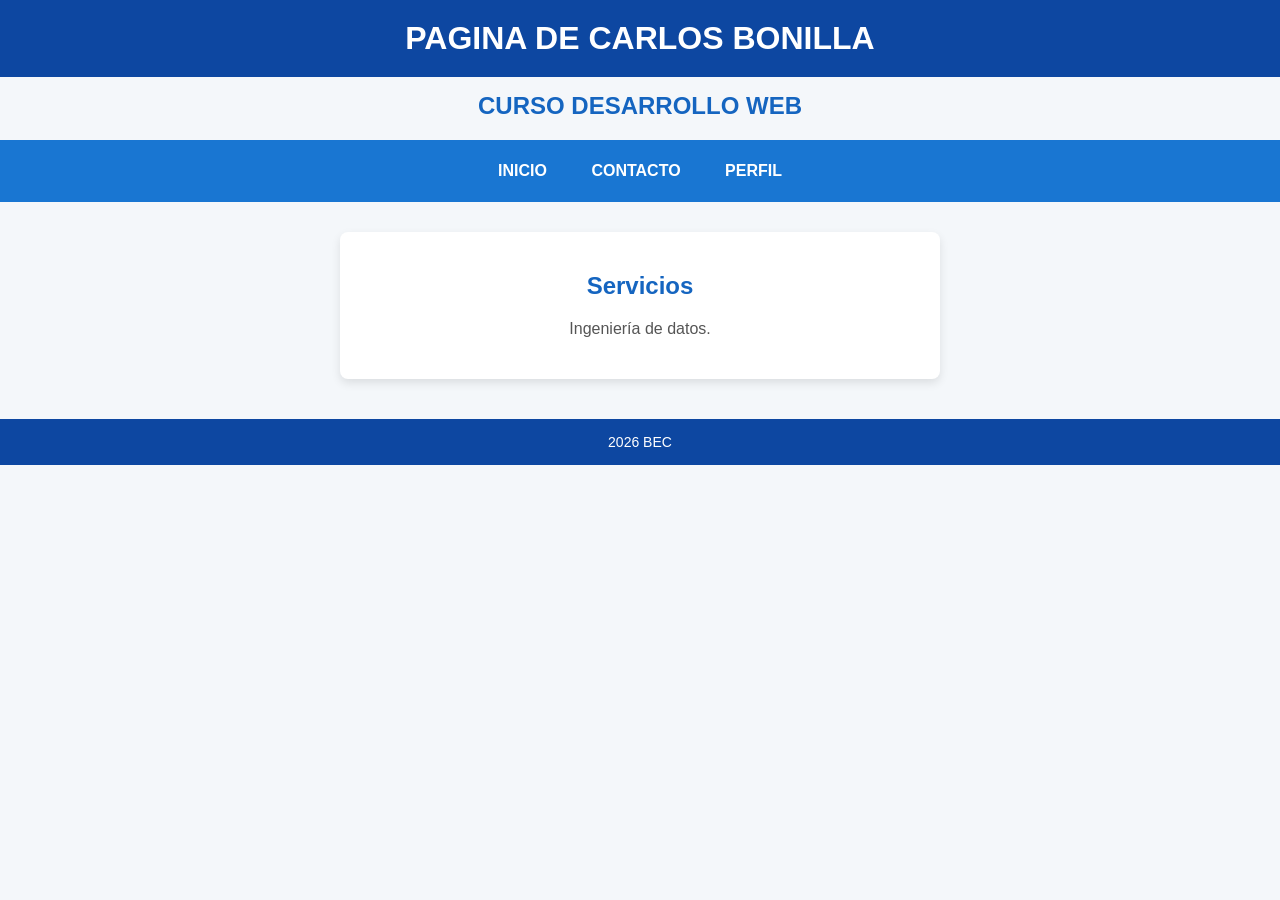
==== index.html @ a7adbd03 "FOTO PERFIL SUBIDA DE FOTO" ====
<!DOCTYPE html>
<html lang="es">
<head>
  <meta charset="UTF-8">
  <meta name="viewport" content="width=device-width, initial-scale=1.0">

  <!-- Cambie el título: es el texto de la pestaña del navegador
       y el que aparece en los resultados de búsqueda. -->
  <title>PAGINA DESARROLLO WEB</title>
  <meta name="description" content="Resumen del sitio en una sola línea.">

  <!-- La hoja de estilos se trabaja a partir de la sesión 3. -->
  <link rel="stylesheet" href="css/estilos.css">
</head>
<body>

  <!-- Un solo h1 por página. Aquí va su nombre o el título del sitio. -->
  <h1>PAGINA DE CARLOS BONILLA</h1>
  <H2>CURSO DESARROLLO WEB</H2>

  <!-- El contenido de la sesión 1 se escribe a partir de aquí:
       párrafos, encabezados h2, listas, enlaces e imágenes.
       Las imágenes van en la carpeta img y se llaman así:
       <img src="img/perfil.jpg" alt="Descripción de la imagen"> -->
<header>
    <nav>
      <a href="index.html">INICIO</a>
      <a href="CONTACTOS.HTML">CONTACTO</a>
      <a href="PERFIL.HTML">PERFIL</a>
    </nav>
  </header>

  <main>
    <section>
      <h2>Servicios</h2>
      <p>Ingeniería de datos.</p>
    </section>
  </main>

  <footer>
    <p>2026 BEC</p>
  </footer>
</body>

       
  <!-- El JavaScript se trabaja a partir de la sesión 4. -->
  <script src="js/scripts.js"></script>
</body>
</html>
---- css/estilos.css ----
/* =========================================
   ESTILOS GENERALES Y COLORES (AZUL Y BLANCO)
   ========================================= */

body {
    font-family: Arial, Helvetica, sans-serif;
    background-color: #f4f7fa;
    color: #333333;
    margin: 0;
    padding: 0;
}

/* Encabezados */
h1 {
    background-color: #0d47a1;
    color: #ffffff;
    margin: 0;
    padding: 20px;
    text-align: center;
}

h2 {
    color: #1565c0;
    text-align: center;
    margin-top: 15px;
}

/* =========================================
   MENÚ DE NAVEGACIÓN
   ========================================= */

header nav {
    background-color: #1976d2;
    text-align: center;
    padding: 12px 0;
}

header nav a {
    color: #ffffff;
    text-decoration: none;
    font-weight: bold;
    padding: 10px 20px;
    display: inline-block;
    transition: background-color 0.3s;
}

header nav a:hover {
    background-color: #0d47a1;
    border-radius: 4px;
}

/* =========================================
   CONTENIDO PRINCIPAL Y SECCIÓN
   ========================================= */

main {
    max-width: 600px;
    margin: 30px auto;
    padding: 0 20px;
}

section {
    background-color: #ffffff;
    padding: 25px;
    border-radius: 8px;
    box-shadow: 0px 4px 10px rgba(0, 0, 0, 0.1);
    margin-bottom: 20px;
}

section p {
    text-align: center;
    color: #555555;
}

/* =========================================
   ESTILOS PARA EL FORMULARIO
   ========================================= */

form {
    margin-top: 20px;
}

label {
    font-weight: bold;
    color: #0d47a1;
}

input[type="text"],
input[type="email"],
textarea {
    width: 100%;
    padding: 10px;
    margin-top: 5px;
    margin-bottom: 15px;
    border: 1px solid #bbdefb;
    border-radius: 4px;
    box-sizing: border-box;
    font-size: 14px;
}

input[type="text"]:focus,
input[type="email"]:focus,
textarea:focus {
    outline: none;
    border-color: #1976d2;
    box-shadow: 0 0 5px rgba(25, 118, 210, 0.5);
}

button[type="submit"] {
    background-color: #1976d2;
    color: #ffffff;
    border: none;
    padding: 12px 20px;
    width: 100%;
    font-size: 16px;
    font-weight: bold;
    border-radius: 4px;
    cursor: pointer;
    transition: background-color 0.3s;
}

button[type="submit"]:hover {
    background-color: #0d47a1;
}

/* =========================================
   ESTILOS PARA TABLAS (EXPERIENCIA LABORAL)
   ========================================= */

table {
    width: 100%;
    border-collapse: collapse;
    margin: 20px 0;
    font-size: 15px;
    background-color: #ffffff;
    border-radius: 6px;
    overflow: hidden;
    box-shadow: 0 2px 8px rgba(0, 0, 0, 0.08);
}

table th {
    background-color: #1976d2;
    color: #ffffff;
    text-align: left;
    padding: 12px 15px;
    font-weight: bold;
}

table td {
    padding: 12px 15px;
    border-bottom: 1px solid #e0e0e0;
    color: #333333;
}

table tbody tr:nth-of-type(even) {
    background-color: #f4f7fa;
}

table tbody tr:hover {
    background-color: #e3f2fd;
}

/* =========================================
   ESTILOS PARA HABILIDADES TÉCNICAS (BARRAS)
   ========================================= */

.habilidad {
    margin-bottom: 20px;
}

.info-habilidad {
    display: flex;
    justify-content: space-between;
    font-weight: bold;
    color: #0d47a1;
    margin-bottom: 6px;
}

.barra-base {
    background-color: #e0e0e0;
    height: 16px;            /* Altura fija para que la barra se vea */
    border-radius: 8px;
    width: 100%;
    display: block;
    overflow: hidden;
}

.barra-progreso {
    height: 100%;
    background-color: #1976d2; /* Color azul */
    border-radius: 8px;
    display: block;
}

.html-css {
    width: 85%;
}

.datos {
    width: 70%;
}

.js {
    width: 50%;
}

/* =========================================
   PIE DE PÁGINA (FOOTER)
   ========================================= */

footer {
    background-color: #0d47a1;
    color: #ffffff;
    text-align: center;
    padding: 15px 0;
    margin-top: 40px;
}

footer p {
    margin: 0;
    font-size: 14px;
}
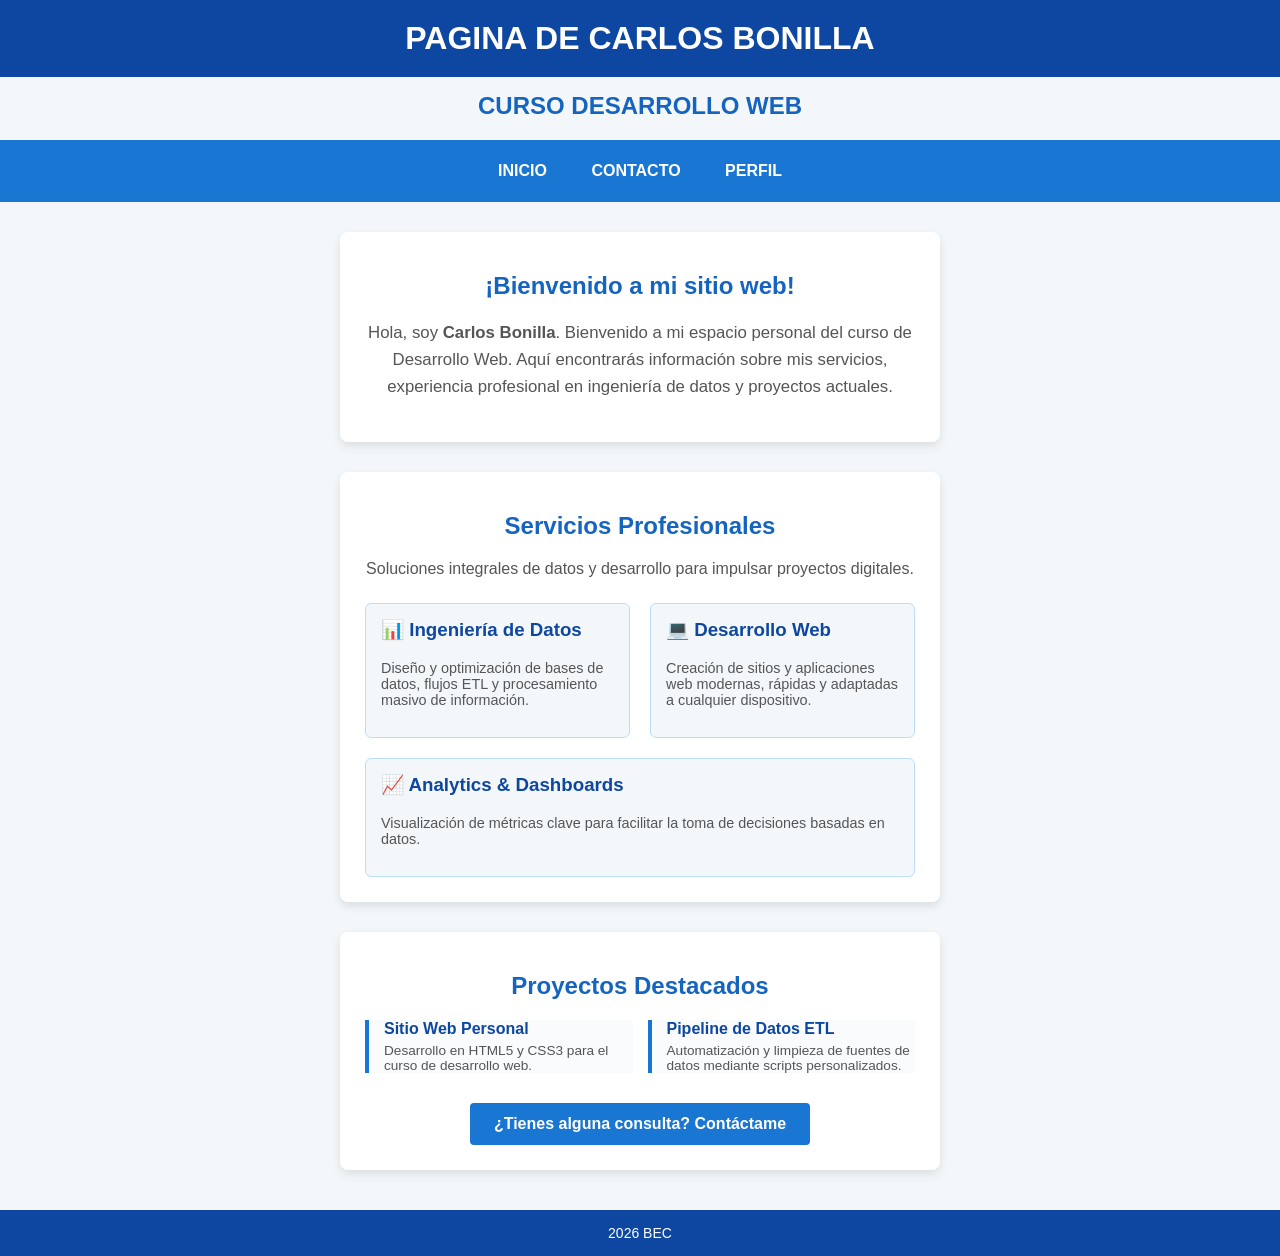
==== commit b824780c: "ACTUALIZAR INDEX AGREGAR SECCIONES" ====
--- a/index.html
+++ b/index.html
@@ -4,25 +4,17 @@
   <meta charset="UTF-8">
   <meta name="viewport" content="width=device-width, initial-scale=1.0">
 
-  <!-- Cambie el título: es el texto de la pestaña del navegador
-       y el que aparece en los resultados de búsqueda. -->
   <title>PAGINA DESARROLLO WEB</title>
-  <meta name="description" content="Resumen del sitio en una sola línea.">
+  <meta name="description" content="Sitio personal y portafolio profesional de Carlos Bonilla.">
 
-  <!-- La hoja de estilos se trabaja a partir de la sesión 3. -->
   <link rel="stylesheet" href="css/estilos.css">
 </head>
 <body>
 
-  <!-- Un solo h1 por página. Aquí va su nombre o el título del sitio. -->
   <h1>PAGINA DE CARLOS BONILLA</h1>
-  <H2>CURSO DESARROLLO WEB</H2>
+  <h2>CURSO DESARROLLO WEB</h2>
 
-  <!-- El contenido de la sesión 1 se escribe a partir de aquí:
-       párrafos, encabezados h2, listas, enlaces e imágenes.
-       Las imágenes van en la carpeta img y se llaman así:
-       <img src="img/perfil.jpg" alt="Descripción de la imagen"> -->
-<header>
+  <header>
     <nav>
       <a href="index.html">INICIO</a>
       <a href="CONTACTOS.HTML">CONTACTO</a>
@@ -31,19 +23,70 @@
   </header>
 
   <main>
+    <!-- 1. SECCIÓN DE BIENVENIDA -->
     <section>
-      <h2>Servicios</h2>
-      <p>Ingeniería de datos.</p>
+      <h2>¡Bienvenido a mi sitio web!</h2>
+      <p style="font-size: 1.05rem; line-height: 1.6; text-align: center;">
+        Hola, soy <strong>Carlos Bonilla</strong>. Bienvenido a mi espacio personal del curso de Desarrollo Web. Aquí encontrarás información sobre mis servicios, experiencia profesional en ingeniería de datos y proyectos actuales.
+      </p>
+    </section>
+
+    <!-- 2. SECCIÓN DE SERVICIOS -->
+    <section style="margin-top: 30px;">
+      <h2>Servicios Profesionales</h2>
+      <p style="text-align: center;">Soluciones integrales de datos y desarrollo para impulsar proyectos digitales.</p>
+
+      <div style="display: flex; flex-wrap: wrap; gap: 20px; margin-top: 25px; text-align: left;">
+        
+        <!-- Servicio 1 -->
+        <div style="flex: 1; min-width: 200px; padding: 15px; border: 1px solid #bbdefb; border-radius: 6px; background-color: #f4f7fa;">
+          <h3 style="color: #0d47a1; margin-top: 0;">📊 Ingeniería de Datos</h3>
+          <p style="text-align: left; font-size: 0.9rem;">Diseño y optimización de bases de datos, flujos ETL y procesamiento masivo de información.</p>
+        </div>
+
+        <!-- Servicio 2 -->
+        <div style="flex: 1; min-width: 200px; padding: 15px; border: 1px solid #bbdefb; border-radius: 6px; background-color: #f4f7fa;">
+          <h3 style="color: #0d47a1; margin-top: 0;">💻 Desarrollo Web</h3>
+          <p style="text-align: left; font-size: 0.9rem;">Creación de sitios y aplicaciones web modernas, rápidas y adaptadas a cualquier dispositivo.</p>
+        </div>
+
+        <!-- Servicio 3 -->
+        <div style="flex: 1; min-width: 200px; padding: 15px; border: 1px solid #bbdefb; border-radius: 6px; background-color: #f4f7fa;">
+          <h3 style="color: #0d47a1; margin-top: 0;">📈 Analytics & Dashboards</h3>
+          <p style="text-align: left; font-size: 0.9rem;">Visualización de métricas clave para facilitar la toma de decisiones basadas en datos.</p>
+        </div>
+
+      </div>
+    </section>
+
+    <!-- 3. SECCIÓN DE PROYECTOS DESTACADOS -->
+    <section style="margin-top: 30px;">
+      <h2>Proyectos Destacados</h2>
+      <div style="display: flex; flex-wrap: wrap; gap: 15px; margin-top: 20px;">
+        
+        <div style="flex: 1; min-width: 220px; border-left: 4px solid #1976d2; padding-left: 15px; background: #f9fbfd;">
+          <h4 style="margin: 0; color: #0d47a1;">Sitio Web Personal</h4>
+          <p style="font-size: 0.85rem; margin: 5px 0 0 0; text-align: left;">Desarrollo en HTML5 y CSS3 para el curso de desarrollo web.</p>
+        </div>
+
+        <div style="flex: 1; min-width: 220px; border-left: 4px solid #1976d2; padding-left: 15px; background: #f9fbfd;">
+          <h4 style="margin: 0; color: #0d47a1;">Pipeline de Datos ETL</h4>
+          <p style="font-size: 0.85rem; margin: 5px 0 0 0; text-align: left;">Automatización y limpieza de fuentes de datos mediante scripts personalizados.</p>
+        </div>
+
+      </div>
+
+      <!-- Botón de llamado a la acción -->
+      <div style="text-align: center; margin-top: 30px;">
+        <a href="CONTACTOS.HTML" style="background-color: #1976d2; color: white; padding: 12px 24px; text-decoration: none; border-radius: 4px; font-weight: bold; display: inline-block;">¿Tienes alguna consulta? Contáctame</a>
+      </div>
     </section>
   </main>
 
   <footer>
     <p>2026 BEC</p>
   </footer>
-</body>
 
-       
-  <!-- El JavaScript se trabaja a partir de la sesión 4. -->
   <script src="js/scripts.js"></script>
 </body>
-</html>
+</html>
--- a/css/estilos.css
+++ b/css/estilos.css
@@ -219,4 +219,45 @@
 footer p {
     margin: 0;
     font-size: 14px;
+}
+/* Estilo para ajustar la foto de perfil */
+.perfil-avatar {
+    width: 150px;
+    height: 150px;
+    object-fit: cover;
+    border-radius: 50%;
+    display: block;
+    margin: 0 auto 15px auto;
+    border: 3px solid #1976d2;
+}
+
+/* Tamaño y estilo para la foto de perfil */
+.perfil-avatar {
+  width: 160px;
+  height: 160px;
+  object-fit: cover;
+  border-radius: 50%;
+  border: 4px solid #1976d2;
+  display: block;
+  margin: 0 auto 15px auto;
+}
+
+/* Estilo para la lista de contacto dentro del perfil */
+.datos-contacto {
+  margin-top: 15px;
+  font-size: 0.95rem;
+}
+
+.datos-contacto p {
+  margin: 5px 0;
+}
+
+.datos-contacto a {
+  color: #1976d2;
+  text-decoration: none;
+  font-weight: bold;
+}
+
+.datos-contacto a:hover {
+  text-decoration: underline;
 }
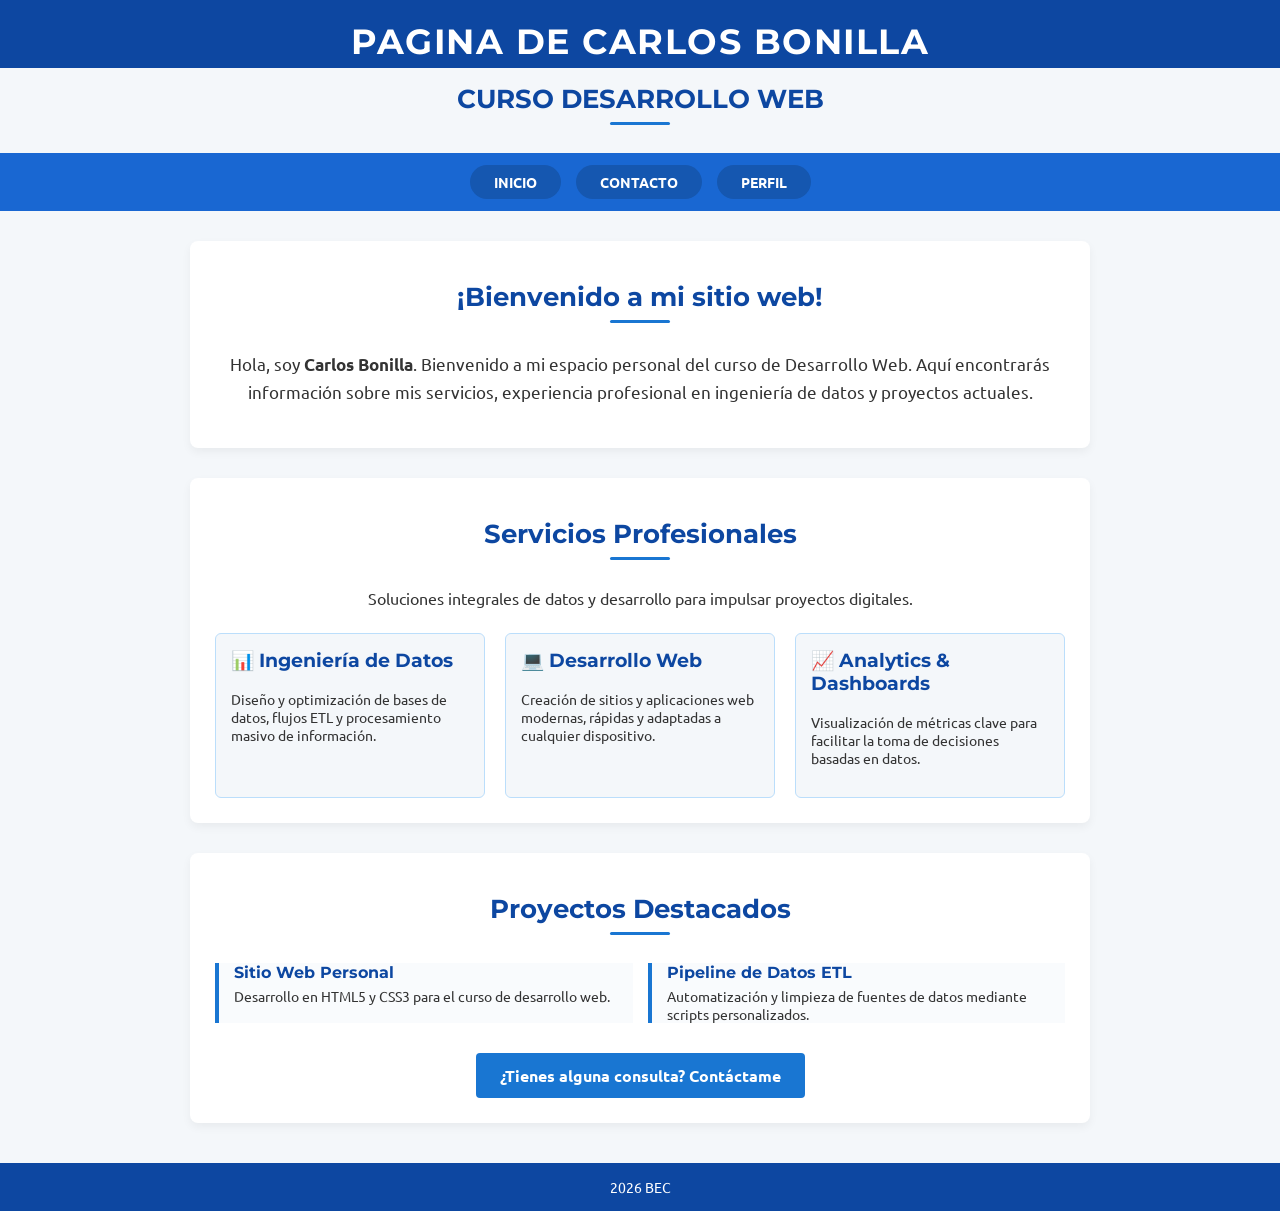
==== commit d150e157: "JAVA APLICAR INTERACCION EN PERFIL" ====
--- a/index.html
+++ b/index.html
@@ -8,6 +8,7 @@
   <meta name="description" content="Sitio personal y portafolio profesional de Carlos Bonilla.">
 
   <link rel="stylesheet" href="css/estilos.css">
+  <script src="js/scripts.js" defer></script>
 </head>
 <body>
 
--- a/css/estilos.css
+++ b/css/estilos.css
@@ -1,251 +1,193 @@
+@import url('https://fonts.googleapis.com/css2?family=Playwrite+Cuba+Guides&family=Montserrat:wght@600;700&family=Ubuntu:wght@400;500&display=swap');
+
+.clase-cursiva {
+  font-family: 'Playwrite Cuba Guides', cursive !important;
+  font-weight: normal;
+}
+
 /* =========================================
-   ESTILOS GENERALES Y COLORES (AZUL Y BLANCO)
+   VARIABLES DE PALETA AZUL
    ========================================= */
-
+:root {
+  --principal: #0d47a1; /* Azul oscuro */
+  --acento: #1976d2;    /* Azul medio */
+  --fondo: #f4f7fa;     /* Blanco / Gris muy claro */
+  --texto: #333333;     /* Texto oscuro */
+
+  --fuente-titulos: 'Montserrat', Arial, sans-serif;
+  --fuente-texto: 'Ubuntu', Arial, sans-serif;
+}
+
+/* Aplicación general */
 body {
-    font-family: Arial, Helvetica, sans-serif;
-    background-color: #f4f7fa;
-    color: #333333;
-    margin: 0;
-    padding: 0;
-}
-
-/* Encabezados */
+  background-color: var(--fondo);
+  color: var(--texto);
+  font-family: var(--fuente-texto);
+  margin: 0;
+  padding: 0;
+}
+
+h1, h2, h3, h4 {
+  font-family: var(--fuente-titulos);
+}
+
 h1 {
-    background-color: #0d47a1;
-    color: #ffffff;
-    margin: 0;
-    padding: 20px;
-    text-align: center;
-}
-
+  background-color: var(--principal);
+  color: #ffffff;
+  text-align: center;
+  padding: 20px 10px 5px 10px;
+  margin: 0;
+  font-size: 2.2rem;
+  letter-spacing: 1.5px;
+  text-transform: uppercase;
+}
+
+.subtitulo-header {
+  background-color: var(--principal);
+  color: #ffffff;
+  text-align: center;
+  margin: 0;
+  padding-bottom: 15px;
+  font-size: 1.2rem;
+}
+
+/* BARRA DE NAVEGACIÓN EN ENCABEZADO */
+header {
+  background-color: #1967d2;
+  padding: 12px 0;
+}
+
+header nav {
+  display: flex;
+  justify-content: center;
+  align-items: center;
+  gap: 15px;
+}
+
+header nav a {
+  background-color: #1557b0;
+  color: #ffffff;
+  text-decoration: none;
+  font-weight: 600;
+  font-size: 0.9rem;
+  padding: 8px 24px;
+  border-radius: 20px;
+  transition: background-color 0.3s ease;
+}
+
+header nav a:hover,
+header nav a.activo {
+  background-color: #0d47a1;
+}
+
+/* CENTRADO DE SUBTÍTULOS (H2) */
 h2 {
-    color: #1565c0;
-    text-align: center;
-    margin-top: 15px;
-}
-
-/* =========================================
-   MENÚ DE NAVEGACIÓN
-   ========================================= */
-
-header nav {
-    background-color: #1976d2;
-    text-align: center;
-    padding: 12px 0;
-}
-
-header nav a {
-    color: #ffffff;
-    text-decoration: none;
-    font-weight: bold;
-    padding: 10px 20px;
-    display: inline-block;
-    transition: background-color 0.3s;
-}
-
-header nav a:hover {
-    background-color: #0d47a1;
-    border-radius: 4px;
-}
-
-/* =========================================
-   CONTENIDO PRINCIPAL Y SECCIÓN
-   ========================================= */
-
+  color: var(--principal);
+  text-align: center;
+  margin-top: 15px;
+  margin-bottom: 20px;
+  font-size: 1.6rem;
+  position: relative;
+  padding-bottom: 8px;
+}
+
+h2::after {
+  content: "";
+  display: block;
+  width: 60px;
+  height: 3px;
+  background-color: var(--acento);
+  margin: 8px auto 0 auto;
+  border-radius: 2px;
+}
+
+/* ESTRUCTURA CONTENEDOR PRINCIPAL */
 main {
-    max-width: 600px;
-    margin: 30px auto;
-    padding: 0 20px;
+  max-width: 900px;
+  margin: 30px auto;
+  padding: 0 20px;
 }
 
 section {
-    background-color: #ffffff;
-    padding: 25px;
-    border-radius: 8px;
-    box-shadow: 0px 4px 10px rgba(0, 0, 0, 0.1);
-    margin-bottom: 20px;
-}
-
-section p {
-    text-align: center;
-    color: #555555;
-}
-
-/* =========================================
-   ESTILOS PARA EL FORMULARIO
-   ========================================= */
-
-form {
-    margin-top: 20px;
-}
-
-label {
-    font-weight: bold;
-    color: #0d47a1;
-}
-
-input[type="text"],
-input[type="email"],
-textarea {
-    width: 100%;
-    padding: 10px;
-    margin-top: 5px;
-    margin-bottom: 15px;
-    border: 1px solid #bbdefb;
-    border-radius: 4px;
-    box-sizing: border-box;
-    font-size: 14px;
-}
-
-input[type="text"]:focus,
-input[type="email"]:focus,
-textarea:focus {
-    outline: none;
-    border-color: #1976d2;
-    box-shadow: 0 0 5px rgba(25, 118, 210, 0.5);
-}
-
-button[type="submit"] {
-    background-color: #1976d2;
-    color: #ffffff;
-    border: none;
-    padding: 12px 20px;
-    width: 100%;
-    font-size: 16px;
-    font-weight: bold;
-    border-radius: 4px;
-    cursor: pointer;
-    transition: background-color 0.3s;
-}
-
-button[type="submit"]:hover {
-    background-color: #0d47a1;
-}
-
-/* =========================================
-   ESTILOS PARA TABLAS (EXPERIENCIA LABORAL)
-   ========================================= */
-
-table {
-    width: 100%;
-    border-collapse: collapse;
-    margin: 20px 0;
-    font-size: 15px;
-    background-color: #ffffff;
-    border-radius: 6px;
-    overflow: hidden;
-    box-shadow: 0 2px 8px rgba(0, 0, 0, 0.08);
-}
-
-table th {
-    background-color: #1976d2;
-    color: #ffffff;
-    text-align: left;
-    padding: 12px 15px;
-    font-weight: bold;
-}
-
-table td {
-    padding: 12px 15px;
-    border-bottom: 1px solid #e0e0e0;
-    color: #333333;
-}
-
-table tbody tr:nth-of-type(even) {
-    background-color: #f4f7fa;
-}
-
-table tbody tr:hover {
-    background-color: #e3f2fd;
-}
-
-/* =========================================
-   ESTILOS PARA HABILIDADES TÉCNICAS (BARRAS)
-   ========================================= */
-
-.habilidad {
-    margin-bottom: 20px;
-}
-
-.info-habilidad {
-    display: flex;
-    justify-content: space-between;
-    font-weight: bold;
-    color: #0d47a1;
-    margin-bottom: 6px;
-}
-
-.barra-base {
-    background-color: #e0e0e0;
-    height: 16px;            /* Altura fija para que la barra se vea */
-    border-radius: 8px;
-    width: 100%;
-    display: block;
-    overflow: hidden;
-}
-
-.barra-progreso {
-    height: 100%;
-    background-color: #1976d2; /* Color azul */
-    border-radius: 8px;
-    display: block;
-}
-
-.html-css {
-    width: 85%;
-}
-
-.datos {
-    width: 70%;
-}
-
-.js {
-    width: 50%;
-}
-
-/* =========================================
-   PIE DE PÁGINA (FOOTER)
-   ========================================= */
-
-footer {
-    background-color: #0d47a1;
-    color: #ffffff;
-    text-align: center;
-    padding: 15px 0;
-    margin-top: 40px;
-}
-
-footer p {
-    margin: 0;
-    font-size: 14px;
-}
-/* Estilo para ajustar la foto de perfil */
+  background-color: #ffffff;
+  padding: 25px;
+  border-radius: 8px;
+  box-shadow: 0px 4px 10px rgba(0, 0, 0, 0.05);
+  margin-bottom: 20px;
+}
+
+.btn-primario {
+  background-color: #1565c0;
+  color: #ffffff;
+  text-decoration: none;
+  font-weight: 600;
+  font-size: 0.95rem;
+  padding: 8px 18px;
+  border-radius: 20px;
+  transition: all 0.3s ease;
+  display: inline-block;
+  border: 1px solid transparent;
+}
+
+.btn-primario:hover {
+  background-color: var(--principal);
+  color: #ffffff;
+  transform: translateY(-2px);
+}
+
+/* EFECTO HOVER DE AMPLIACIÓN PARA SECCIONES */
+.tarjeta-efecto {
+  transition: transform 0.3s ease, box-shadow 0.3s ease;
+}
+
+.tarjeta-efecto:hover {
+  transform: translateY(-5px) scale(1.015);
+  box-shadow: 0 10px 20px rgba(0, 0, 0, 0.12);
+}
+
+/* GRID EN 2 COLUMNAS CON ALINEACIÓN INDEPENDIENTE */
+@media (min-width: 768px) {
+  .grid-dos-columnas {
+    display: grid;
+    grid-template-columns: 1fr 1fr;
+    gap: 20px;
+    align-items: start;
+  }
+}
+
+/* TECH STACK BADGES */
+.tech-stack {
+  display: flex;
+  flex-wrap: wrap;
+  justify-content: center;
+  gap: 10px;
+  margin: 20px 0;
+}
+
+.badge {
+  background-color: #e3f2fd;
+  color: var(--principal);
+  border: 1px solid var(--acento);
+  padding: 6px 14px;
+  border-radius: 15px;
+  font-size: 0.85rem;
+  font-weight: bold;
+}
+
 .perfil-avatar {
-    width: 150px;
-    height: 150px;
-    object-fit: cover;
-    border-radius: 50%;
-    display: block;
-    margin: 0 auto 15px auto;
-    border: 3px solid #1976d2;
-}
-
-/* Tamaño y estilo para la foto de perfil */
-.perfil-avatar {
-  width: 160px;
-  height: 160px;
+  width: 150px;
+  height: 150px;
   object-fit: cover;
   border-radius: 50%;
-  border: 4px solid #1976d2;
   display: block;
   margin: 0 auto 15px auto;
-}
-
-/* Estilo para la lista de contacto dentro del perfil */
+  border: 3px solid var(--acento);
+}
+
 .datos-contacto {
   margin-top: 15px;
   font-size: 0.95rem;
+  text-align: center;
 }
 
 .datos-contacto p {
@@ -253,11 +195,194 @@
 }
 
 .datos-contacto a {
-  color: #1976d2;
+  color: var(--acento);
   text-decoration: none;
   font-weight: bold;
 }
 
 .datos-contacto a:hover {
   text-decoration: underline;
+}
+
+/* TABLAS */
+table {
+  width: 100%;
+  border-collapse: collapse;
+  margin: 10px 0;
+  font-size: 14px;
+  background-color: #ffffff;
+}
+
+table th {
+  background-color: var(--acento);
+  color: #ffffff;
+  text-align: left;
+  padding: 10px 12px;
+}
+
+table td {
+  padding: 10px 12px;
+  border-bottom: 1px solid #e0e0e0;
+}
+
+/* HABILIDADES TÉCNICAS */
+.habilidad {
+  margin-bottom: 15px;
+}
+
+.info-habilidad {
+  display: flex;
+  justify-content: space-between;
+  font-weight: bold;
+  color: var(--principal);
+  margin-bottom: 6px;
+}
+
+.barra-base {
+  background-color: #e0e0e0;
+  height: 14px;
+  border-radius: 8px;
+  width: 100%;
+  overflow: hidden;
+}
+
+.barra-progreso {
+  height: 100%;
+  background-color: var(--acento);
+  border-radius: 8px;
+  transition: width 1s ease-in-out;
+}
+
+.html-css { width: 85%; }
+.datos { width: 70%; }
+.js { width: 50%; }
+
+/* TARJETAS DE PROYECTOS (ALINEADAS ARRIBA PARA EXPANSIÓN INDEPENDIENTE) */
+.tarjetas {
+  display: grid;
+  grid-template-columns: repeat(auto-fit, minmax(240px, 1fr));
+  gap: 20px;
+  margin-top: 20px;
+  align-items: start;
+}
+
+.tarjetas article {
+  background-color: #f8fafc;
+  border: 1px solid #bbdefb;
+  border-radius: 8px;
+  padding: 20px;
+  box-shadow: 0 4px 6px rgba(0, 0, 0, 0.05);
+  transition: transform 0.3s ease, box-shadow 0.3s ease;
+  display: flex;
+  flex-direction: column;
+  justify-content: space-between;
+}
+
+.tarjetas article:hover {
+  transform: translateY(-4px);
+  box-shadow: 0 6px 12px rgba(0, 0, 0, 0.1);
+}
+
+.tarjetas article h3 {
+  color: var(--principal);
+  margin-top: 0;
+  margin-bottom: 10px;
+  text-align: left;
+}
+
+.tarjetas article p {
+  color: var(--texto);
+  margin: 0 0 15px 0;
+}
+
+/* BOTÓN VER DETALLES */
+.btn-proyecto {
+  display: inline-block;
+  background-color: var(--acento);
+  color: #ffffff;
+  padding: 10px 14px;
+  border-radius: 6px;
+  font-size: 0.85rem;
+  font-weight: bold;
+  text-align: center;
+  border: none;
+  cursor: pointer;
+  transition: background-color 0.3s ease, transform 0.2s ease;
+  width: 100%;
+}
+
+.btn-proyecto:hover {
+  background-color: var(--principal);
+}
+
+/* DETALLES OCULTOS DE TARJETAS DE PROYECTO */
+.detalles-extra {
+  display: none;
+  margin-top: 10px;
+  padding-top: 10px;
+  border-top: 1px dashed var(--acento);
+  font-size: 0.88rem;
+  color: var(--texto);
+}
+
+.detalles-extra.activo {
+  display: block;
+}
+
+/* FOOTER */
+footer {
+  background-color: var(--principal);
+  color: #ffffff;
+  text-align: center;
+  padding: 15px 0;
+  margin-top: 40px;
+}
+
+footer p {
+  margin: 0;
+  font-size: 14px;
+}
+
+/* BOTÓN Y SECCIÓN DESPLEGABLE DE MÁS PROYECTOS */
+#ver-mas {
+  display: inline-flex;
+  align-items: center;
+  justify-content: center;
+  gap: 8px;
+  margin: 20px auto 10px auto;
+  padding: 10px 22px;
+  background-color: var(--acento);
+  color: #ffffff;
+  border: none;
+  border-radius: 20px;
+  font-weight: bold;
+  font-size: 0.95rem;
+  cursor: pointer;
+  transition: background-color 0.3s ease, transform 0.2s ease;
+}
+
+#ver-mas:hover {
+  background-color: var(--principal);
+  transform: translateY(-2px);
+}
+
+#ver-mas .icono {
+  display: inline-block;
+  transition: transform 0.3s ease;
+}
+
+#ver-mas[aria-expanded="true"] .icono {
+  transform: rotate(180deg);
+}
+
+.desplegable {
+  display: none;
+  opacity: 0;
+  transition: opacity 0.4s ease;
+}
+
+.desplegable.activo {
+  display: block !important;
+  opacity: 1;
+  margin-top: 15px;
 }
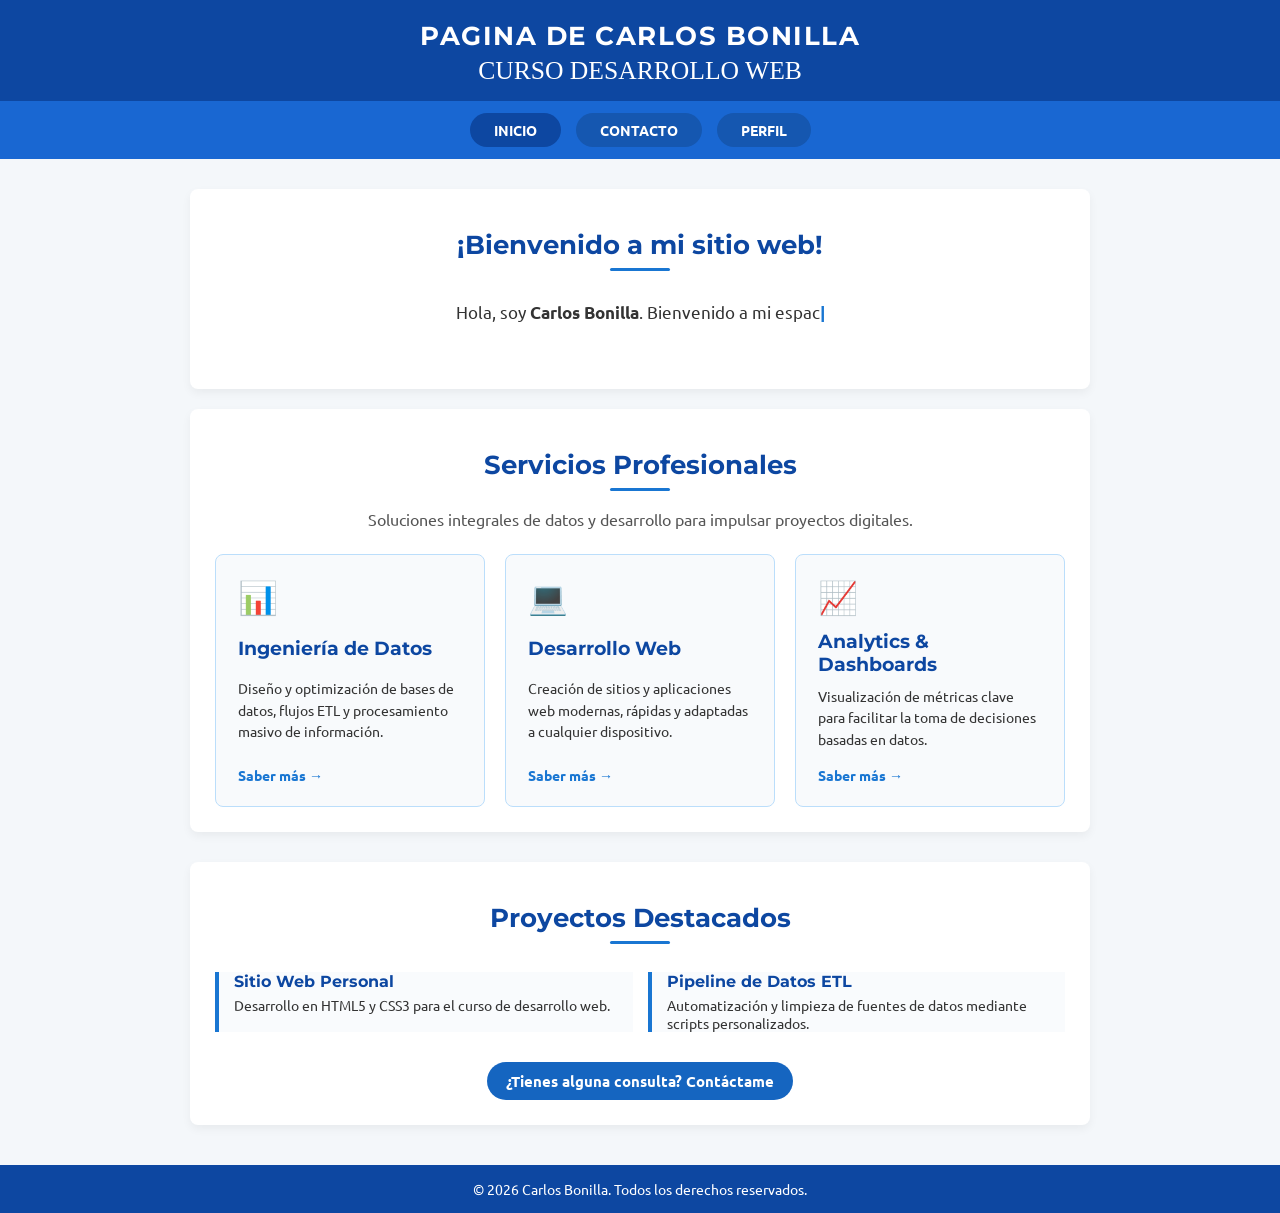
==== commit 57070765: "EFECTOS EN INDEX SE INCORPORARON EFECTOS EN INICIO" ====
--- a/index.html
+++ b/index.html
@@ -13,49 +13,55 @@
 <body>
 
   <h1>PAGINA DE CARLOS BONILLA</h1>
-  <h2>CURSO DESARROLLO WEB</h2>
+  <p class="subtitulo-header clase-cursiva">CURSO DESARROLLO WEB</p>
 
   <header>
     <nav>
-      <a href="index.html">INICIO</a>
+      <a href="index.html" class="activo">INICIO</a>
       <a href="CONTACTOS.HTML">CONTACTO</a>
       <a href="PERFIL.HTML">PERFIL</a>
     </nav>
   </header>
 
   <main>
-    <!-- 1. SECCIÓN DE BIENVENIDA -->
-    <section>
+    <!-- 1. SECCIÓN DE BIENVENIDA CON EFECTO TIPO MECANOGRAFÍA -->
+    <section class="tarjeta-bienvenida">
       <h2>¡Bienvenido a mi sitio web!</h2>
-      <p style="font-size: 1.05rem; line-height: 1.6; text-align: center;">
-        Hola, soy <strong>Carlos Bonilla</strong>. Bienvenido a mi espacio personal del curso de Desarrollo Web. Aquí encontrarás información sobre mis servicios, experiencia profesional en ingeniería de datos y proyectos actuales.
+      <p class="parrafo-bienvenida">
+        Hola, soy <strong>Carlos Bonilla</strong>. <span id="texto-tipeado"></span><span class="cursor-typewriter">|</span>
       </p>
     </section>
 
-    <!-- 2. SECCIÓN DE SERVICIOS -->
-    <section style="margin-top: 30px;">
+    <!-- 2. SECCIÓN DE SERVICIOS INTERACTIVOS -->
+    <section class="seccion-servicios">
       <h2>Servicios Profesionales</h2>
-      <p style="text-align: center;">Soluciones integrales de datos y desarrollo para impulsar proyectos digitales.</p>
+      <p class="subtitulo-seccion">Soluciones integrales de datos y desarrollo para impulsar proyectos digitales.</p>
 
-      <div style="display: flex; flex-wrap: wrap; gap: 20px; margin-top: 25px; text-align: left;">
+      <div class="grid-servicios">
         
         <!-- Servicio 1 -->
-        <div style="flex: 1; min-width: 200px; padding: 15px; border: 1px solid #bbdefb; border-radius: 6px; background-color: #f4f7fa;">
-          <h3 style="color: #0d47a1; margin-top: 0;">📊 Ingeniería de Datos</h3>
-          <p style="text-align: left; font-size: 0.9rem;">Diseño y optimización de bases de datos, flujos ETL y procesamiento masivo de información.</p>
-        </div>
+        <article class="tarjeta-servicio" onclick="abrirModal('modal-datos')">
+          <div class="icono-servicio">📊</div>
+          <h3>Ingeniería de Datos</h3>
+          <p>Diseño y optimización de bases de datos, flujos ETL y procesamiento masivo de información.</p>
+          <span class="btn-ver-detalle">Saber más &rarr;</span>
+        </article>
 
         <!-- Servicio 2 -->
-        <div style="flex: 1; min-width: 200px; padding: 15px; border: 1px solid #bbdefb; border-radius: 6px; background-color: #f4f7fa;">
-          <h3 style="color: #0d47a1; margin-top: 0;">💻 Desarrollo Web</h3>
-          <p style="text-align: left; font-size: 0.9rem;">Creación de sitios y aplicaciones web modernas, rápidas y adaptadas a cualquier dispositivo.</p>
-        </div>
+        <article class="tarjeta-servicio" onclick="abrirModal('modal-web')">
+          <div class="icono-servicio">💻</div>
+          <h3>Desarrollo Web</h3>
+          <p>Creación de sitios y aplicaciones web modernas, rápidas y adaptadas a cualquier dispositivo.</p>
+          <span class="btn-ver-detalle">Saber más &rarr;</span>
+        </article>
 
         <!-- Servicio 3 -->
-        <div style="flex: 1; min-width: 200px; padding: 15px; border: 1px solid #bbdefb; border-radius: 6px; background-color: #f4f7fa;">
-          <h3 style="color: #0d47a1; margin-top: 0;">📈 Analytics & Dashboards</h3>
-          <p style="text-align: left; font-size: 0.9rem;">Visualización de métricas clave para facilitar la toma de decisiones basadas en datos.</p>
-        </div>
+        <article class="tarjeta-servicio" onclick="abrirModal('modal-analytics')">
+          <div class="icono-servicio">📈</div>
+          <h3>Analytics & Dashboards</h3>
+          <p>Visualización de métricas clave para facilitar la toma de decisiones basadas en datos.</p>
+          <span class="btn-ver-detalle">Saber más &rarr;</span>
+        </article>
 
       </div>
     </section>
@@ -79,15 +85,66 @@
 
       <!-- Botón de llamado a la acción -->
       <div style="text-align: center; margin-top: 30px;">
-        <a href="CONTACTOS.HTML" style="background-color: #1976d2; color: white; padding: 12px 24px; text-decoration: none; border-radius: 4px; font-weight: bold; display: inline-block;">¿Tienes alguna consulta? Contáctame</a>
+        <a href="CONTACTOS.HTML" class="btn-primario">¿Tienes alguna consulta? Contáctame</a>
       </div>
     </section>
   </main>
 
+  <!-- MODALES INFORMATIVOS (VENTANAS EMERGENTES) -->
+  <div id="modal-datos" class="modal-overlay" onclick="cerrarModalAfuera(event, 'modal-datos')">
+    <div class="modal-contenido">
+      <button class="modal-cerrar" onclick="cerrarModal('modal-datos')">&times;</button>
+      <div class="modal-header">
+        <span class="modal-icono">📊</span>
+        <h3>Ingeniería de Datos</h3>
+      </div>
+      <p class="modal-sub">Arquitectura de Datos & Pipelines ETL</p>
+      <ul>
+        <li><strong>Modelado de Datos:</strong> Diseño relacional y no relacional (SQL / NoSQL).</li>
+        <li><strong>Pipelines Automáticos:</strong> Automatización e ingesta continua con Python.</li>
+        <li><strong>Limpieza y Calidad:</strong> Transformación y normalización de información técnica.</li>
+        <li><strong>Optimización:</strong> Creación de índices y reducción de tiempos de consulta.</li>
+      </ul>
+    </div>
+  </div>
+
+  <div id="modal-web" class="modal-overlay" onclick="cerrarModalAfuera(event, 'modal-web')">
+    <div class="modal-contenido">
+      <button class="modal-cerrar" onclick="cerrarModal('modal-web')">&times;</button>
+      <div class="modal-header">
+        <span class="modal-icono">💻</span>
+        <h3>Desarrollo Web</h3>
+      </div>
+      <p class="modal-sub">Sistemas Web Modernos & Responsive</p>
+      <ul>
+        <li><strong>Frontend Adaptativo:</strong> Maquetación semántica estructurada con HTML5/CSS3.</li>
+        <li><strong>Interactividad Dinámica:</strong> Integración con JavaScript ES6+.</li>
+        <li><strong>Conexión API:</strong> Consumo de endpoints y servicios backend.</li>
+        <li><strong>Rendimiento:</strong> Sitios web optimizados con altos estándares de UX/UI.</li>
+      </ul>
+    </div>
+  </div>
+
+  <div id="modal-analytics" class="modal-overlay" onclick="cerrarModalAfuera(event, 'modal-analytics')">
+    <div class="modal-contenido">
+      <button class="modal-cerrar" onclick="cerrarModal('modal-analytics')">&times;</button>
+      <div class="modal-header">
+        <span class="modal-icono">📈</span>
+        <h3>Analytics & Dashboards</h3>
+      </div>
+      <p class="modal-sub">Inteligencia de Negocios & Visualización</p>
+      <ul>
+        <li><strong>Dashboards Interactivos:</strong> Visualización de métricas en tiempo real.</li>
+        <li><strong>Librerías Gráficas:</strong> Implementaciones con Chart.js y componentes dinámicos.</li>
+        <li><strong>Indicadores Clave:</strong> Medición precisa alineada con objetivos del proyecto.</li>
+        <li><strong>Reportes Estratégicos:</strong> Transformación de datos crudos en decisiones de negocio.</li>
+      </ul>
+    </div>
+  </div>
+
   <footer>
-    <p>2026 BEC</p>
+    <p>&copy; 2026 Carlos Bonilla. Todos los derechos reservados.</p>
   </footer>
 
-  <script src="js/scripts.js"></script>
 </body>
 </html>
--- a/css/estilos.css
+++ b/css/estilos.css
@@ -37,7 +37,7 @@
   text-align: center;
   padding: 20px 10px 5px 10px;
   margin: 0;
-  font-size: 2.2rem;
+  font-size: 1.6rem;
   letter-spacing: 1.5px;
   text-transform: uppercase;
 }
@@ -48,7 +48,7 @@
   text-align: center;
   margin: 0;
   padding-bottom: 15px;
-  font-size: 1.2rem;
+  font-size: 1.6rem;
 }
 
 /* BARRA DE NAVEGACIÓN EN ENCABEZADO */
@@ -385,4 +385,262 @@
   display: block !important;
   opacity: 1;
   margin-top: 15px;
+}
+/* =========================================
+   ESTILOS PARA EL FORMULARIO DE CONTACTO
+   ========================================= */
+
+/* Hace que los campos ocupen el 100% del contenedor */
+form input[type="text"],
+form input[type="email"],
+form textarea {
+  width: 100%;
+  box-sizing: border-box; /* Incluye padding en el ancho total */
+  padding: 10px 14px;
+  margin-top: 5px;
+  margin-bottom: 18px;
+  border: 1px solid #cccccc;
+  border-radius: 6px;
+  font-family: var(--fuente-texto);
+  font-size: 0.95rem;
+  transition: border-color 0.3s ease, box-shadow 0.3s ease;
+}
+
+/* Efecto al hacer clic o escribir dentro del campo */
+form input[type="text"]:focus,
+form input[type="email"]:focus,
+form textarea:focus {
+  border-color: var(--acento);
+  outline: none;
+  box-shadow: 0 0 5px rgba(25, 118, 210, 0.3);
+}
+
+/* Permitir redimensionar solo verticalmente el área de texto */
+form textarea {
+  resize: vertical;
+  min-height: 120px;
+}
+
+/* Estilo para los labels del formulario */
+form label {
+  font-weight: bold;
+  color: var(--principal);
+  display: block;
+}
+
+/* Estilo para el botón Enviar del formulario */
+form button[type="submit"],
+form input[type="submit"] {
+  background-color: var(--acento);
+  color: #ffffff;
+  border: none;
+  padding: 10px 24px;
+  border-radius: 20px;
+  font-weight: bold;
+  font-size: 0.95rem;
+  cursor: pointer;
+  transition: background-color 0.3s ease, transform 0.2s ease;
+}
+
+form button[type="submit"]:hover,
+form input[type="submit"]:hover {
+  background-color: var(--principal);
+  transform: translateY(-2px);
+}
+/* =========================================
+   ESTILOS DINÁMICOS Y ANIMACIONES DE SERVICIOS
+   ========================================= */
+
+.parrafo-bienvenida {
+  font-size: 1.05rem;
+  line-height: 1.6;
+  text-align: center;
+  min-height: 48px;
+}
+
+.subtitulo-seccion {
+  text-align: center;
+  color: #555555;
+  margin-top: -10px;
+  margin-bottom: 25px;
+}
+
+/* Cursor parpadeante del Typewriter */
+.cursor-typewriter {
+  font-weight: bold;
+  color: var(--acento);
+  animation: parpadeo 0.8s infinite;
+}
+
+@keyframes parpadeo {
+  0%, 100% { opacity: 1; }
+  50% { opacity: 0; }
+}
+
+/* Grid y tarjetas interactiva de servicios */
+.grid-servicios {
+  display: grid;
+  grid-template-columns: repeat(auto-fit, minmax(240px, 1fr));
+  gap: 20px;
+  margin-top: 20px;
+}
+
+.tarjeta-servicio {
+  background: #f8fafc;
+  border: 1px solid #bbdefb;
+  border-radius: 8px;
+  padding: 22px;
+  cursor: pointer;
+  position: relative;
+  overflow: hidden;
+  transition: transform 0.3s ease, box-shadow 0.3s ease, border-color 0.3s ease;
+  display: flex;
+  flex-direction: column;
+  justify-content: space-between;
+}
+
+/* Borde superior decorativo en Hover */
+.tarjeta-servicio::before {
+  content: "";
+  position: absolute;
+  top: 0;
+  left: 0;
+  width: 100%;
+  height: 4px;
+  background: linear-gradient(90deg, var(--principal), var(--acento));
+  opacity: 0;
+  transition: opacity 0.3s ease;
+}
+
+.tarjeta-servicio:hover {
+  transform: translateY(-6px);
+  box-shadow: 0 10px 20px rgba(25, 118, 210, 0.15);
+  background-color: #ffffff;
+}
+
+.tarjeta-servicio:hover::before {
+  opacity: 1;
+}
+
+.tarjeta-servicio h3 {
+  color: var(--principal);
+  margin-top: 5px;
+  margin-bottom: 10px;
+}
+
+.tarjeta-servicio p {
+  font-size: 0.9rem;
+  color: var(--texto);
+  line-height: 1.5;
+  margin: 0;
+}
+
+.icono-servicio {
+  font-size: 2rem;
+  margin-bottom: 8px;
+  display: inline-block;
+  transition: transform 0.3s ease;
+}
+
+.tarjeta-servicio:hover .icono-servicio {
+  transform: scale(1.15) rotate(6deg);
+}
+
+.btn-ver-detalle {
+  display: inline-block;
+  margin-top: 15px;
+  color: var(--acento);
+  font-weight: bold;
+  font-size: 0.88rem;
+  transition: transform 0.2s ease;
+}
+
+.tarjeta-servicio:hover .btn-ver-detalle {
+  transform: translateX(4px);
+}
+
+/* VENTANAS MODALES */
+.modal-overlay {
+  position: fixed;
+  top: 0;
+  left: 0;
+  width: 100%;
+  height: 100%;
+  background: rgba(0, 0, 0, 0.55);
+  display: flex;
+  justify-content: center;
+  align-items: center;
+  z-index: 1000;
+  opacity: 0;
+  visibility: hidden;
+  transition: opacity 0.3s ease, visibility 0.3s ease;
+}
+
+.modal-overlay.activo {
+  opacity: 1;
+  visibility: visible;
+}
+
+.modal-contenido {
+  background: #ffffff;
+  padding: 28px;
+  border-radius: 10px;
+  max-width: 480px;
+  width: 90%;
+  position: relative;
+  transform: scale(0.85);
+  transition: transform 0.3s ease;
+  box-shadow: 0 15px 30px rgba(0, 0, 0, 0.2);
+}
+
+.modal-overlay.activo .modal-contenido {
+  transform: scale(1);
+}
+
+.modal-cerrar {
+  position: absolute;
+  top: 12px;
+  right: 16px;
+  background: none;
+  border: none;
+  font-size: 1.8rem;
+  cursor: pointer;
+  color: #888;
+}
+
+.modal-cerrar:hover {
+  color: var(--principal);
+}
+
+.modal-header {
+  display: flex;
+  align-items: center;
+  gap: 10px;
+}
+
+.modal-icono {
+  font-size: 1.8rem;
+}
+
+.modal-header h3 {
+  margin: 0;
+  color: var(--principal);
+}
+
+.modal-sub {
+  color: #666;
+  font-size: 0.9rem;
+  margin-top: 4px;
+  margin-bottom: 16px;
+  font-weight: 500;
+}
+
+.modal-contenido ul {
+  padding-left: 20px;
+  line-height: 1.6;
+  font-size: 0.92rem;
+}
+
+.modal-contenido ul li {
+  margin-bottom: 8px;
 }
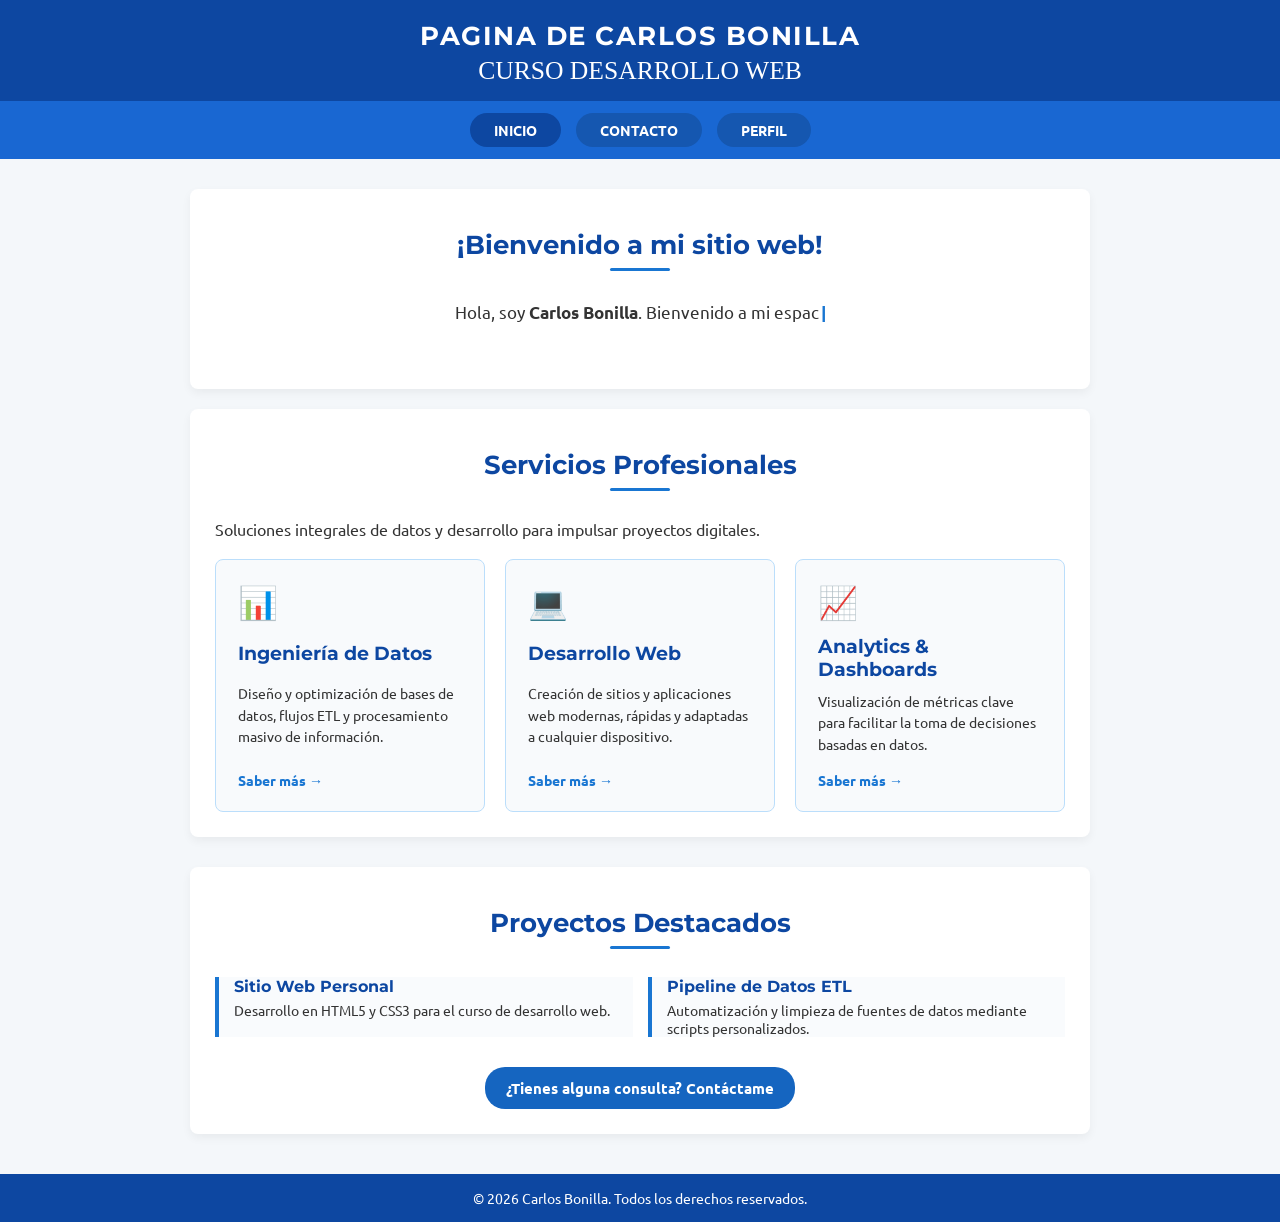
==== commit 45987c3f: "ACTUALIZACION PERFIL CAMBIO DE FOTO Y DE INTERACCIONES EN PERFIL" ====
--- a/index.html
+++ b/index.html
@@ -40,7 +40,7 @@
       <div class="grid-servicios">
         
         <!-- Servicio 1 -->
-        <article class="tarjeta-servicio" onclick="abrirModal('modal-datos')">
+        <article class="tarjeta-servicio" role="button" tabindex="0" onclick="abrirModal('modal-datos')">
           <div class="icono-servicio">📊</div>
           <h3>Ingeniería de Datos</h3>
           <p>Diseño y optimización de bases de datos, flujos ETL y procesamiento masivo de información.</p>
@@ -48,7 +48,7 @@
         </article>
 
         <!-- Servicio 2 -->
-        <article class="tarjeta-servicio" onclick="abrirModal('modal-web')">
+        <article class="tarjeta-servicio" role="button" tabindex="0" onclick="abrirModal('modal-web')">
           <div class="icono-servicio">💻</div>
           <h3>Desarrollo Web</h3>
           <p>Creación de sitios y aplicaciones web modernas, rápidas y adaptadas a cualquier dispositivo.</p>
@@ -56,7 +56,7 @@
         </article>
 
         <!-- Servicio 3 -->
-        <article class="tarjeta-servicio" onclick="abrirModal('modal-analytics')">
+        <article class="tarjeta-servicio" role="button" tabindex="0" onclick="abrirModal('modal-analytics')">
           <div class="icono-servicio">📈</div>
           <h3>Analytics & Dashboards</h3>
           <p>Visualización de métricas clave para facilitar la toma de decisiones basadas en datos.</p>
@@ -93,7 +93,7 @@
   <!-- MODALES INFORMATIVOS (VENTANAS EMERGENTES) -->
   <div id="modal-datos" class="modal-overlay" onclick="cerrarModalAfuera(event, 'modal-datos')">
     <div class="modal-contenido">
-      <button class="modal-cerrar" onclick="cerrarModal('modal-datos')">&times;</button>
+      <button class="modal-cerrar" type="button" onclick="cerrarModal('modal-datos')">&times;</button>
       <div class="modal-header">
         <span class="modal-icono">📊</span>
         <h3>Ingeniería de Datos</h3>
@@ -110,7 +110,7 @@
 
   <div id="modal-web" class="modal-overlay" onclick="cerrarModalAfuera(event, 'modal-web')">
     <div class="modal-contenido">
-      <button class="modal-cerrar" onclick="cerrarModal('modal-web')">&times;</button>
+      <button class="modal-cerrar" type="button" onclick="cerrarModal('modal-web')">&times;</button>
       <div class="modal-header">
         <span class="modal-icono">💻</span>
         <h3>Desarrollo Web</h3>
@@ -127,7 +127,7 @@
 
   <div id="modal-analytics" class="modal-overlay" onclick="cerrarModalAfuera(event, 'modal-analytics')">
     <div class="modal-contenido">
-      <button class="modal-cerrar" onclick="cerrarModal('modal-analytics')">&times;</button>
+      <button class="modal-cerrar" type="button" onclick="cerrarModal('modal-analytics')">&times;</button>
       <div class="modal-header">
         <span class="modal-icono">📈</span>
         <h3>Analytics & Dashboards</h3>
--- a/css/estilos.css
+++ b/css/estilos.css
@@ -73,6 +73,7 @@
   padding: 8px 24px;
   border-radius: 20px;
   transition: background-color 0.3s ease;
+  -webkit-tap-highlight-color: transparent;
 }
 
 header nav a:hover,
@@ -122,20 +123,22 @@
   text-decoration: none;
   font-weight: 600;
   font-size: 0.95rem;
-  padding: 8px 18px;
+  padding: 10px 20px;
   border-radius: 20px;
   transition: all 0.3s ease;
   display: inline-block;
   border: 1px solid transparent;
-}
-
-.btn-primario:hover {
+  -webkit-tap-highlight-color: transparent;
+}
+
+.btn-primario:hover,
+.btn-primario:active {
   background-color: var(--principal);
   color: #ffffff;
   transform: translateY(-2px);
 }
 
-/* EFECTO HOVER DE AMPLIACIÓN PARA SECCIONES */
+/* EFECTO HOVER PARA SECCIONES */
 .tarjeta-efecto {
   transition: transform 0.3s ease, box-shadow 0.3s ease;
 }
@@ -145,7 +148,7 @@
   box-shadow: 0 10px 20px rgba(0, 0, 0, 0.12);
 }
 
-/* GRID EN 2 COLUMNAS CON ALINEACIÓN INDEPENDIENTE */
+/* GRID EN 2 COLUMNAS */
 @media (min-width: 768px) {
   .grid-dos-columnas {
     display: grid;
@@ -172,6 +175,14 @@
   border-radius: 15px;
   font-size: 0.85rem;
   font-weight: bold;
+}
+
+/* =========================================
+   ESTILOS PERFIL & LEYENDA INTERACTIVA
+   ========================================= */
+
+.text-center {
+  text-align: center;
 }
 
 .perfil-avatar {
@@ -182,26 +193,129 @@
   display: block;
   margin: 0 auto 15px auto;
   border: 3px solid var(--acento);
-}
-
-.datos-contacto {
-  margin-top: 15px;
-  font-size: 0.95rem;
-  text-align: center;
-}
-
-.datos-contacto p {
-  margin: 5px 0;
-}
-
-.datos-contacto a {
-  color: var(--acento);
+  box-shadow: 0 4px 12px rgba(0, 0, 0, 0.1);
+}
+
+.nombre-perfil {
+  margin-top: 10px;
+  margin-bottom: 12px;
+  font-size: 1.8rem;
+}
+
+/* CAJA DESTACADA DE LA LEYENDA */
+.leyenda-profesional-box {
+  background: linear-gradient(135deg, #f8fafc 0%, #eef3f8 100%);
+  border: 1px solid #d0e1f9;
+  border-radius: 12px;
+  padding: 18px 22px;
+  margin: 15px auto 20px auto;
+  max-width: 680px;
+  box-shadow: 0 4px 12px rgba(13, 71, 161, 0.05);
+  transition: transform 0.3s ease, box-shadow 0.3s ease, border-color 0.3s ease;
+}
+
+.leyenda-profesional-box:hover {
+  transform: translateY(-3px);
+  box-shadow: 0 8px 20px rgba(13, 71, 161, 0.12);
+  border-color: var(--acento);
+}
+
+/* ROL CON INDICADOR ANIMADO */
+.badge-rol {
+  display: inline-flex;
+  align-items: center;
+  gap: 8px;
+  font-weight: 700;
+  font-size: 1.05rem;
+  color: var(--principal);
+  background: #ffffff;
+  padding: 6px 16px;
+  border-radius: 20px;
+  border: 1px solid #bbdefb;
+  margin-bottom: 12px;
+  box-shadow: 0 2px 5px rgba(0, 0, 0, 0.03);
+}
+
+/* PUNTO VERDE ANIMADO ("EN LÍNEA / ACTIVO") */
+.punto-activo {
+  width: 9px;
+  height: 9px;
+  background-color: #2e7d32;
+  border-radius: 50%;
+  display: inline-block;
+  box-shadow: 0 0 0 0 rgba(46, 125, 50, 0.7);
+  animation: pulsoVerde 2s infinite;
+}
+
+@keyframes pulsoVerde {
+  0% {
+    box-shadow: 0 0 0 0 rgba(46, 125, 50, 0.7);
+  }
+  70% {
+    box-shadow: 0 0 0 8px rgba(46, 125, 50, 0);
+  }
+  100% {
+    box-shadow: 0 0 0 0 rgba(46, 125, 50, 0);
+  }
+}
+
+.descripcion-corta {
+  font-size: 0.98rem;
+  line-height: 1.6;
+  color: #444444;
+  margin: 0;
+  font-weight: 400;
+}
+
+/* BOTONES DE CONTACTO INTERACTIVOS Y ANTI-SPAM */
+.datos-contacto-interactivos {
+  display: flex;
+  flex-wrap: wrap;
+  gap: 12px;
+  margin-top: 18px;
+  justify-content: center;
+}
+
+.btn-contacto-chip {
+  display: inline-flex;
+  align-items: center;
+  gap: 8px;
+  padding: 10px 18px;
+  background-color: #f0f4f8;
+  border: 1px solid #bbdefb;
+  border-radius: 20px;
+  color: var(--principal);
+  font-size: 0.9rem;
+  font-weight: 600;
   text-decoration: none;
-  font-weight: bold;
-}
-
-.datos-contacto a:hover {
-  text-decoration: underline;
+  cursor: pointer;
+  transition: background-color 0.2s ease, transform 0.1s ease, border-color 0.2s ease;
+  user-select: none;
+  -webkit-tap-highlight-color: transparent;
+}
+
+.btn-contacto-chip:hover,
+.btn-contacto-chip:active {
+  background-color: #e3f2fd;
+  transform: scale(0.98);
+  border-color: var(--acento);
+}
+
+.btn-contacto-chip.copiado {
+  background-color: #e8f5e9;
+  color: #2e7d32;
+  border-color: #a5d6a7;
+}
+
+.btn-whatsapp {
+  border-color: #25d366;
+  color: #128c7e;
+  background-color: #e8f8f0;
+}
+
+.btn-whatsapp:hover,
+.btn-whatsapp:active {
+  background-color: #d1f2dd;
 }
 
 /* TABLAS */
@@ -257,7 +371,7 @@
 .datos { width: 70%; }
 .js { width: 50%; }
 
-/* TARJETAS DE PROYECTOS (ALINEADAS ARRIBA PARA EXPANSIÓN INDEPENDIENTE) */
+/* TARJETAS DE PROYECTOS */
 .tarjetas {
   display: grid;
   grid-template-columns: repeat(auto-fit, minmax(240px, 1fr));
@@ -278,7 +392,8 @@
   justify-content: space-between;
 }
 
-.tarjetas article:hover {
+.tarjetas article:hover,
+.tarjetas article:active {
   transform: translateY(-4px);
   box-shadow: 0 6px 12px rgba(0, 0, 0, 0.1);
 }
@@ -300,7 +415,7 @@
   display: inline-block;
   background-color: var(--acento);
   color: #ffffff;
-  padding: 10px 14px;
+  padding: 12px 14px;
   border-radius: 6px;
   font-size: 0.85rem;
   font-weight: bold;
@@ -309,9 +424,11 @@
   cursor: pointer;
   transition: background-color 0.3s ease, transform 0.2s ease;
   width: 100%;
-}
-
-.btn-proyecto:hover {
+  -webkit-tap-highlight-color: transparent;
+}
+
+.btn-proyecto:hover,
+.btn-proyecto:active {
   background-color: var(--principal);
 }
 
@@ -350,7 +467,7 @@
   justify-content: center;
   gap: 8px;
   margin: 20px auto 10px auto;
-  padding: 10px 22px;
+  padding: 12px 24px;
   background-color: var(--acento);
   color: #ffffff;
   border: none;
@@ -359,9 +476,11 @@
   font-size: 0.95rem;
   cursor: pointer;
   transition: background-color 0.3s ease, transform 0.2s ease;
-}
-
-#ver-mas:hover {
+  -webkit-tap-highlight-color: transparent;
+}
+
+#ver-mas:hover,
+#ver-mas:active {
   background-color: var(--principal);
   transform: translateY(-2px);
 }
@@ -386,19 +505,23 @@
   opacity: 1;
   margin-top: 15px;
 }
+
 /* =========================================
    ESTILOS PARA EL FORMULARIO DE CONTACTO
    ========================================= */
 
-/* Hace que los campos ocupen el 100% del contenedor */
+.campo-grupo {
+  margin-bottom: 15px;
+}
+
 form input[type="text"],
 form input[type="email"],
+form input[type="number"],
 form textarea {
   width: 100%;
-  box-sizing: border-box; /* Incluye padding en el ancho total */
+  box-sizing: border-box;
   padding: 10px 14px;
   margin-top: 5px;
-  margin-bottom: 18px;
   border: 1px solid #cccccc;
   border-radius: 6px;
   font-family: var(--fuente-texto);
@@ -406,49 +529,74 @@
   transition: border-color 0.3s ease, box-shadow 0.3s ease;
 }
 
-/* Efecto al hacer clic o escribir dentro del campo */
 form input[type="text"]:focus,
 form input[type="email"]:focus,
+form input[type="number"]:focus,
 form textarea:focus {
   border-color: var(--acento);
   outline: none;
   box-shadow: 0 0 5px rgba(25, 118, 210, 0.3);
 }
 
-/* Permitir redimensionar solo verticalmente el área de texto */
 form textarea {
   resize: vertical;
   min-height: 120px;
 }
 
-/* Estilo para los labels del formulario */
 form label {
   font-weight: bold;
   color: var(--principal);
   display: block;
 }
 
-/* Estilo para el botón Enviar del formulario */
-form button[type="submit"],
-form input[type="submit"] {
+.btn-enviar {
   background-color: var(--acento);
   color: #ffffff;
   border: none;
-  padding: 10px 24px;
+  padding: 12px 28px;
   border-radius: 20px;
   font-weight: bold;
   font-size: 0.95rem;
   cursor: pointer;
   transition: background-color 0.3s ease, transform 0.2s ease;
-}
-
-form button[type="submit"]:hover,
-form input[type="submit"]:hover {
+  -webkit-tap-highlight-color: transparent;
+}
+
+.btn-enviar:hover,
+.btn-enviar:active {
   background-color: var(--principal);
   transform: translateY(-2px);
 }
+
+.error {
+  color: #d32f2f;
+  font-size: 0.85rem;
+  margin: 4px 0 0 0;
+  min-height: 18px;
+}
+
+.campo-invalido {
+  border-color: #d32f2f !important;
+  background-color: #ffebee;
+}
+
+.exito {
+  background-color: #e8f5e9;
+  color: #2e7d32;
+  border: 1px solid #a5d6a7;
+  padding: 12px;
+  border-radius: 6px;
+  text-align: center;
+  font-weight: bold;
+  margin-bottom: 15px;
+}
+
+.oculto {
+  display: none;
+}
+
 /* =========================================
-   ESTILOS DINÁMICOS Y ANIMACIONES DE SERVICIOS
+   EFECTO MÁQUINA DE ESCRIBIR (TYPEWRITER)
    ========================================= */
 
 .parrafo-bienvenida {
@@ -458,17 +606,16 @@
   min-height: 48px;
 }
 
-.subtitulo-seccion {
-  text-align: center;
-  color: #555555;
-  margin-top: -10px;
-  margin-bottom: 25px;
-}
-
-/* Cursor parpadeante del Typewriter */
+#texto-tipeado {
+  display: inline;
+  color: var(--texto);
+}
+
 .cursor-typewriter {
   font-weight: bold;
   color: var(--acento);
+  display: inline-block;
+  margin-left: 2px;
   animation: parpadeo 0.8s infinite;
 }
 
@@ -477,7 +624,7 @@
   50% { opacity: 0; }
 }
 
-/* Grid y tarjetas interactiva de servicios */
+/* GRID Y TARJETAS DE SERVICIOS */
 .grid-servicios {
   display: grid;
   grid-template-columns: repeat(auto-fit, minmax(240px, 1fr));
@@ -497,9 +644,9 @@
   display: flex;
   flex-direction: column;
   justify-content: space-between;
-}
-
-/* Borde superior decorativo en Hover */
+  -webkit-tap-highlight-color: transparent;
+}
+
 .tarjeta-servicio::before {
   content: "";
   position: absolute;
@@ -512,13 +659,15 @@
   transition: opacity 0.3s ease;
 }
 
-.tarjeta-servicio:hover {
+.tarjeta-servicio:hover,
+.tarjeta-servicio:active {
   transform: translateY(-6px);
   box-shadow: 0 10px 20px rgba(25, 118, 210, 0.15);
   background-color: #ffffff;
 }
 
-.tarjeta-servicio:hover::before {
+.tarjeta-servicio:hover::before,
+.tarjeta-servicio:active::before {
   opacity: 1;
 }
 
@@ -542,7 +691,8 @@
   transition: transform 0.3s ease;
 }
 
-.tarjeta-servicio:hover .icono-servicio {
+.tarjeta-servicio:hover .icono-servicio,
+.tarjeta-servicio:active .icono-servicio {
   transform: scale(1.15) rotate(6deg);
 }
 
@@ -555,7 +705,8 @@
   transition: transform 0.2s ease;
 }
 
-.tarjeta-servicio:hover .btn-ver-detalle {
+.tarjeta-servicio:hover .btn-ver-detalle,
+.tarjeta-servicio:active .btn-ver-detalle {
   transform: translateX(4px);
 }
 
@@ -606,9 +757,11 @@
   font-size: 1.8rem;
   cursor: pointer;
   color: #888;
-}
-
-.modal-cerrar:hover {
+  -webkit-tap-highlight-color: transparent;
+}
+
+.modal-cerrar:hover,
+.modal-cerrar:active {
   color: var(--principal);
 }
 
@@ -643,4 +796,88 @@
 
 .modal-contenido ul li {
   margin-bottom: 8px;
+}
+
+/* =========================================
+   MODAL EMERGENTE DE ÉXITO Y ANIMACIÓN
+   ========================================= */
+
+.alerta-exito-estilo {
+  background-color: #e8f5e9;
+  border: 1px solid #a5d6a7;
+  border-radius: 8px;
+  padding: 25px 20px;
+  margin-top: 15px;
+  text-align: center;
+}
+
+.contenedor-palabras {
+  display: flex;
+  flex-wrap: wrap;
+  justify-content: center;
+  gap: 6px;
+  font-size: 1.1rem;
+  font-weight: bold;
+  color: #2e7d32;
+}
+
+.palabra-animada {
+  display: inline-block;
+  opacity: 0;
+  transform: scale(0.5) translateY(10px);
+  animation: entradaPalabra 0.4s cubic-bezier(0.175, 0.885, 0.32, 1.275) forwards;
+}
+
+@keyframes entradaPalabra {
+  to {
+    opacity: 1;
+    transform: scale(1) translateY(0);
+  }
+}
+
+.btn-cerrar-modal {
+  position: absolute;
+  top: 10px;
+  right: 15px;
+  background: none;
+  border: none;
+  font-size: 1.8rem;
+  color: #666666;
+  cursor: pointer;
+  padding: 0;
+  line-height: 1;
+}
+
+.btn-cerrar-modal:hover {
+  color: var(--principal);
+}
+
+.modal-exito-box {
+  padding-top: 35px;
+}
+
+/* AJUSTES RESPONSIVOS PARA MÓVIL */
+@media (max-width: 600px) {
+  header nav {
+    gap: 8px;
+  }
+
+  header nav a {
+    padding: 8px 14px;
+    font-size: 0.82rem;
+  }
+
+  .datos-contacto-interactivos {
+    flex-direction: column;
+    align-items: stretch;
+  }
+
+  .btn-contacto-chip {
+    justify-content: center;
+    padding: 12px 18px;
+  }
+
+  .leyenda-profesional-box {
+    padding: 14px;
+  }
 }
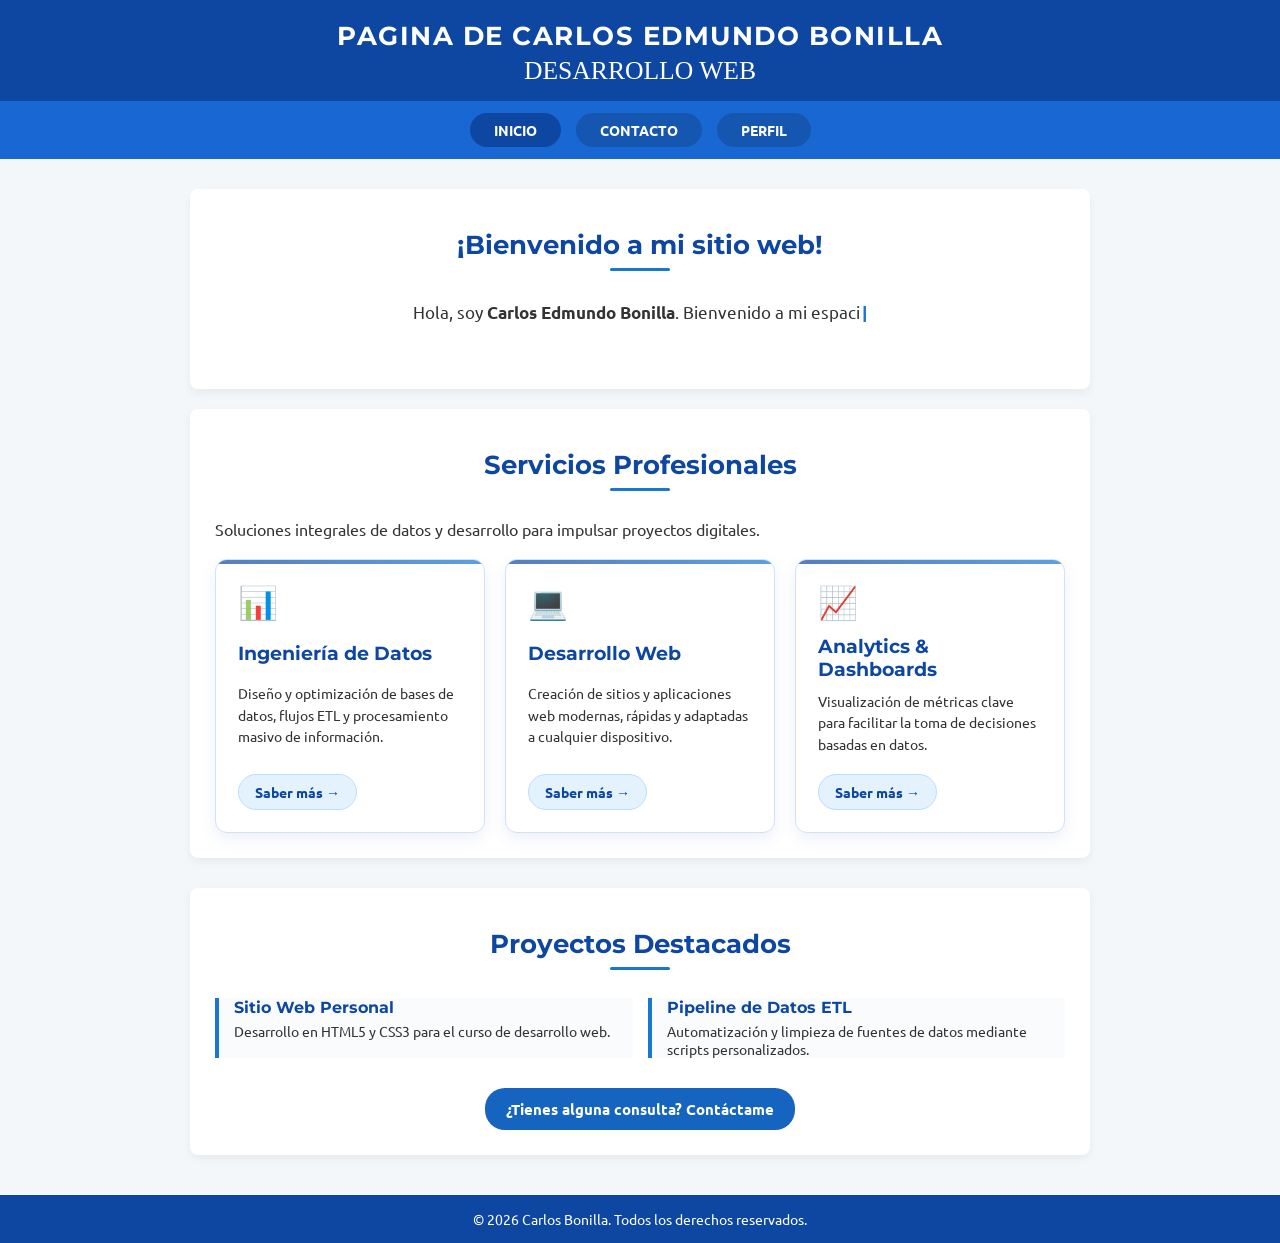
==== commit 212d4e11: "ACTUALIZACION DE PERFIL PARA MOVIL SE REALIZO EL FEEDBACK" ====
--- a/index.html
+++ b/index.html
@@ -12,8 +12,8 @@
 </head>
 <body>
 
-  <h1>PAGINA DE CARLOS BONILLA</h1>
-  <p class="subtitulo-header clase-cursiva">CURSO DESARROLLO WEB</p>
+  <h1>PAGINA DE CARLOS EDMUNDO BONILLA</h1>
+  <p class="subtitulo-header clase-cursiva">DESARROLLO WEB</p>
 
   <header>
     <nav>
@@ -28,7 +28,7 @@
     <section class="tarjeta-bienvenida">
       <h2>¡Bienvenido a mi sitio web!</h2>
       <p class="parrafo-bienvenida">
-        Hola, soy <strong>Carlos Bonilla</strong>. <span id="texto-tipeado"></span><span class="cursor-typewriter">|</span>
+        Hola, soy <strong>Carlos Edmundo Bonilla</strong>. <span id="texto-tipeado"></span><span class="cursor-typewriter">|</span>
       </p>
     </section>
 
--- a/css/estilos.css
+++ b/css/estilos.css
@@ -624,7 +624,9 @@
   50% { opacity: 0; }
 }
 
-/* GRID Y TARJETAS DE SERVICIOS */
+/* =========================================
+   GRID Y TARJETAS DE SERVICIOS INTERACTIVAS
+   ========================================= */
 .grid-servicios {
   display: grid;
   grid-template-columns: repeat(auto-fit, minmax(240px, 1fr));
@@ -633,20 +635,29 @@
 }
 
 .tarjeta-servicio {
-  background: #f8fafc;
-  border: 1px solid #bbdefb;
-  border-radius: 8px;
+  background: #ffffff;
+  border: 1px solid #d0e1f9;
+  border-radius: 12px;
   padding: 22px;
   cursor: pointer;
   position: relative;
   overflow: hidden;
-  transition: transform 0.3s ease, box-shadow 0.3s ease, border-color 0.3s ease;
+  
+  /* Sombra permanente para darle elevación visual en móviles y escritorio */
+  box-shadow: 0 6px 16px rgba(13, 71, 161, 0.08);
+  
   display: flex;
   flex-direction: column;
   justify-content: space-between;
+  
+  /* Transición suave para interactividad */
+  transition: transform 0.2s cubic-bezier(0.4, 0, 0.2, 1), 
+              box-shadow 0.2s cubic-bezier(0.4, 0, 0.2, 1), 
+              border-color 0.2s ease;
   -webkit-tap-highlight-color: transparent;
 }
 
+/* Línea superior interactiva */
 .tarjeta-servicio::before {
   content: "";
   position: absolute;
@@ -655,15 +666,22 @@
   width: 100%;
   height: 4px;
   background: linear-gradient(90deg, var(--principal), var(--acento));
-  opacity: 0;
+  opacity: 0.7;
   transition: opacity 0.3s ease;
 }
 
-.tarjeta-servicio:hover,
+/* Elevación al pasar el puntero (Escritorio) */
+.tarjeta-servicio:hover {
+  transform: translateY(-5px);
+  box-shadow: 0 12px 24px rgba(13, 71, 161, 0.16);
+  border-color: var(--acento);
+}
+
+/* Efecto de pulsación táctil al presionar con el dedo (Móvil) */
 .tarjeta-servicio:active {
-  transform: translateY(-6px);
-  box-shadow: 0 10px 20px rgba(25, 118, 210, 0.15);
-  background-color: #ffffff;
+  transform: scale(0.97) translateY(2px);
+  box-shadow: 0 2px 8px rgba(13, 71, 161, 0.12);
+  border-color: var(--principal);
 }
 
 .tarjeta-servicio:hover::before,
@@ -696,17 +714,29 @@
   transform: scale(1.15) rotate(6deg);
 }
 
+/* Botón "Saber más ->" rediseñado como Chip táctil */
 .btn-ver-detalle {
-  display: inline-block;
-  margin-top: 15px;
-  color: var(--acento);
-  font-weight: bold;
+  display: inline-flex;
+  align-items: center;
+  justify-content: center;
+  gap: 6px;
+  margin-top: 18px;
+  padding: 8px 16px;
+  background-color: #e3f2fd;
+  color: var(--principal);
+  font-weight: 700;
   font-size: 0.88rem;
-  transition: transform 0.2s ease;
+  border-radius: 20px;
+  border: 1px solid #bbdefb;
+  align-self: flex-start;
+  transition: background-color 0.2s ease, color 0.2s ease, transform 0.2s ease;
 }
 
 .tarjeta-servicio:hover .btn-ver-detalle,
 .tarjeta-servicio:active .btn-ver-detalle {
+  background-color: var(--acento);
+  color: #ffffff;
+  border-color: var(--acento);
   transform: translateX(4px);
 }
 
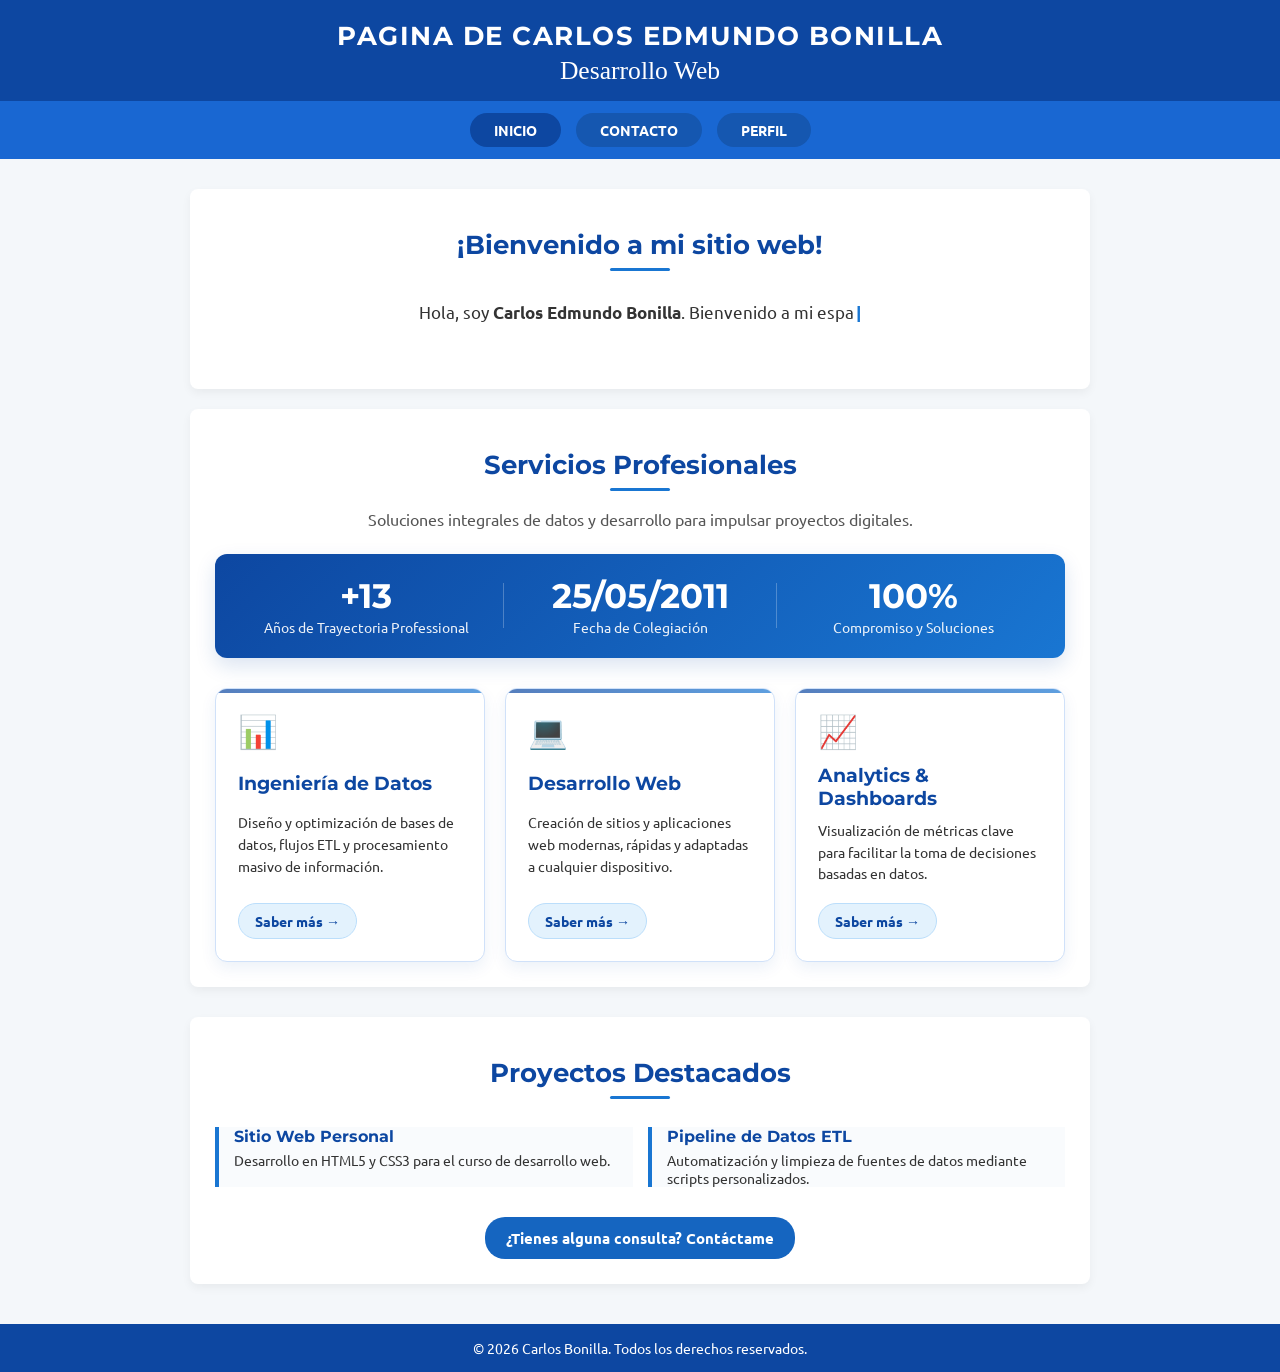
==== commit 442b8d42: "interaccion inicio INTERACCION CONTEO" ====
--- a/index.html
+++ b/index.html
@@ -13,7 +13,7 @@
 <body>
 
   <h1>PAGINA DE CARLOS EDMUNDO BONILLA</h1>
-  <p class="subtitulo-header clase-cursiva">DESARROLLO WEB</p>
+  <p class="subtitulo-header clase-cursiva">Desarrollo Web</p>
 
   <header>
     <nav>
@@ -32,10 +32,28 @@
       </p>
     </section>
 
-    <!-- 2. SECCIÓN DE SERVICIOS INTERACTIVOS -->
+    <!-- 2. SECCIÓN DE SERVICIOS INTERACTIVOS Y CONTEO DE EXPERIENCIA -->
     <section class="seccion-servicios">
       <h2>Servicios Profesionales</h2>
       <p class="subtitulo-seccion">Soluciones integrales de datos y desarrollo para impulsar proyectos digitales.</p>
+
+      <!-- BANNER DE EXPERIENCIA Y COLEGIACIÓN ANIMADO -->
+      <div class="banner-experiencia">
+        <div class="kpi-item">
+          <span class="kpi-numero" id="contador-anos">+0</span>
+          <span class="kpi-etiqueta">Años de Trayectoria Professional</span>
+        </div>
+        <div class="kpi-divisor"></div>
+        <div class="kpi-item">
+          <span class="kpi-numero">25/05/2011</span>
+          <span class="kpi-etiqueta">Fecha de Colegiación</span>
+        </div>
+        <div class="kpi-divisor"></div>
+        <div class="kpi-item">
+          <span class="kpi-numero">100%</span>
+          <span class="kpi-etiqueta">Compromiso y Soluciones</span>
+        </div>
+      </div>
 
       <div class="grid-servicios">
         
--- a/css/estilos.css
+++ b/css/estilos.css
@@ -100,6 +100,14 @@
   background-color: var(--acento);
   margin: 8px auto 0 auto;
   border-radius: 2px;
+}
+
+.subtitulo-seccion {
+  text-align: center;
+  margin-top: -10px;
+  margin-bottom: 25px;
+  color: #555555;
+  font-size: 0.98rem;
 }
 
 /* ESTRUCTURA CONTENEDOR PRINCIPAL */
@@ -218,6 +226,45 @@
   transform: translateY(-3px);
   box-shadow: 0 8px 20px rgba(13, 71, 161, 0.12);
   border-color: var(--acento);
+}
+
+/* BANNER DE ESTADÍSTICAS Y EXPERIENCIA DE COLEGIACIÓN */
+.banner-experiencia {
+  display: flex;
+  justify-content: space-around;
+  align-items: center;
+  background: linear-gradient(135deg, #0d47a1 0%, #1976d2 100%);
+  color: #ffffff;
+  padding: 22px 15px;
+  border-radius: 12px;
+  margin: 20px auto 30px auto;
+  box-shadow: 0 8px 20px rgba(13, 71, 161, 0.15);
+}
+
+.kpi-item {
+  text-align: center;
+  flex: 1;
+}
+
+.kpi-numero {
+  display: block;
+  font-size: 2.1rem;
+  font-weight: 700;
+  font-family: var(--fuente-titulos);
+  color: #ffffff;
+  line-height: 1.2;
+}
+
+.kpi-etiqueta {
+  font-size: 0.85rem;
+  opacity: 0.92;
+  font-weight: 400;
+}
+
+.kpi-divisor {
+  width: 1px;
+  height: 45px;
+  background-color: rgba(255, 255, 255, 0.25);
 }
 
 /* ROL CON INDICADOR ANIMADO */
@@ -642,22 +689,16 @@
   cursor: pointer;
   position: relative;
   overflow: hidden;
-  
-  /* Sombra permanente para darle elevación visual en móviles y escritorio */
   box-shadow: 0 6px 16px rgba(13, 71, 161, 0.08);
-  
   display: flex;
   flex-direction: column;
   justify-content: space-between;
-  
-  /* Transición suave para interactividad */
   transition: transform 0.2s cubic-bezier(0.4, 0, 0.2, 1), 
               box-shadow 0.2s cubic-bezier(0.4, 0, 0.2, 1), 
               border-color 0.2s ease;
   -webkit-tap-highlight-color: transparent;
 }
 
-/* Línea superior interactiva */
 .tarjeta-servicio::before {
   content: "";
   position: absolute;
@@ -670,14 +711,12 @@
   transition: opacity 0.3s ease;
 }
 
-/* Elevación al pasar el puntero (Escritorio) */
 .tarjeta-servicio:hover {
   transform: translateY(-5px);
   box-shadow: 0 12px 24px rgba(13, 71, 161, 0.16);
   border-color: var(--acento);
 }
 
-/* Efecto de pulsación táctil al presionar con el dedo (Móvil) */
 .tarjeta-servicio:active {
   transform: scale(0.97) translateY(2px);
   box-shadow: 0 2px 8px rgba(13, 71, 161, 0.12);
@@ -714,7 +753,6 @@
   transform: scale(1.15) rotate(6deg);
 }
 
-/* Botón "Saber más ->" rediseñado como Chip táctil */
 .btn-ver-detalle {
   display: inline-flex;
   align-items: center;
@@ -897,6 +935,16 @@
     font-size: 0.82rem;
   }
 
+  .banner-experiencia {
+    flex-direction: column;
+    gap: 15px;
+  }
+
+  .kpi-divisor {
+    width: 60%;
+    height: 1px;
+  }
+
   .datos-contacto-interactivos {
     flex-direction: column;
     align-items: stretch;
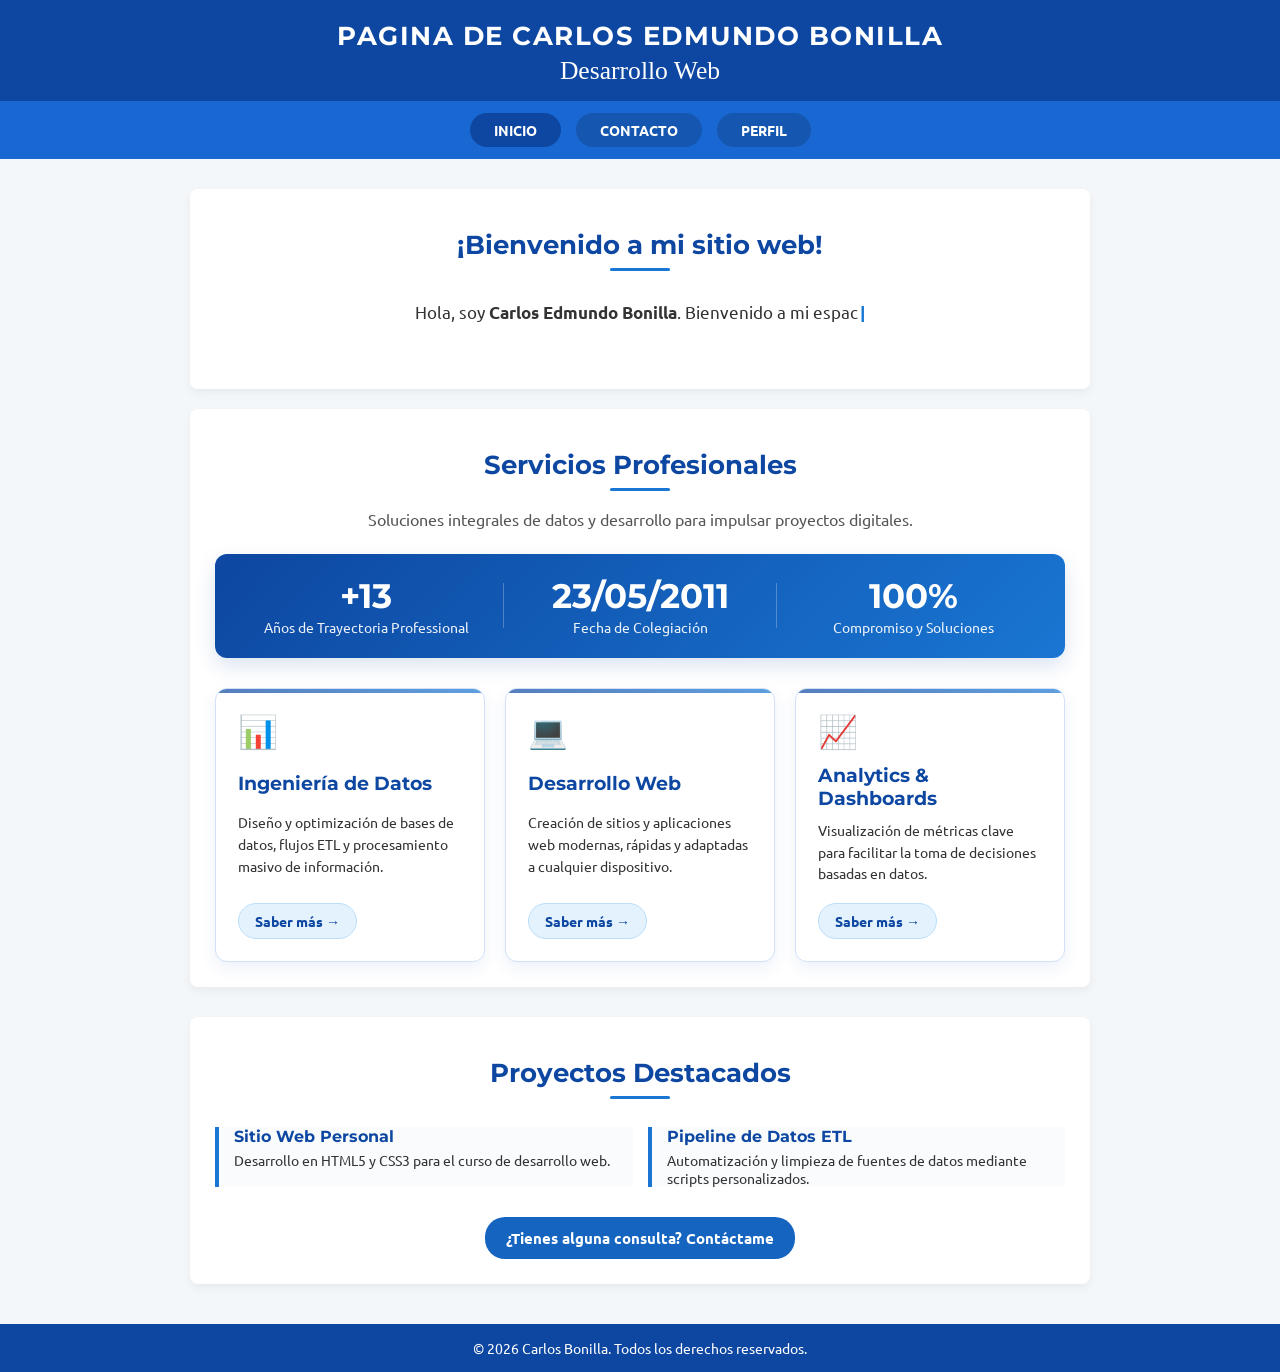
==== commit 6a77a4fc: "FECHA COLEGIADO ACTUALIZACION" ====
--- a/index.html
+++ b/index.html
@@ -45,7 +45,7 @@
         </div>
         <div class="kpi-divisor"></div>
         <div class="kpi-item">
-          <span class="kpi-numero">25/05/2011</span>
+          <span class="kpi-numero">23/05/2011</span>
           <span class="kpi-etiqueta">Fecha de Colegiación</span>
         </div>
         <div class="kpi-divisor"></div>
